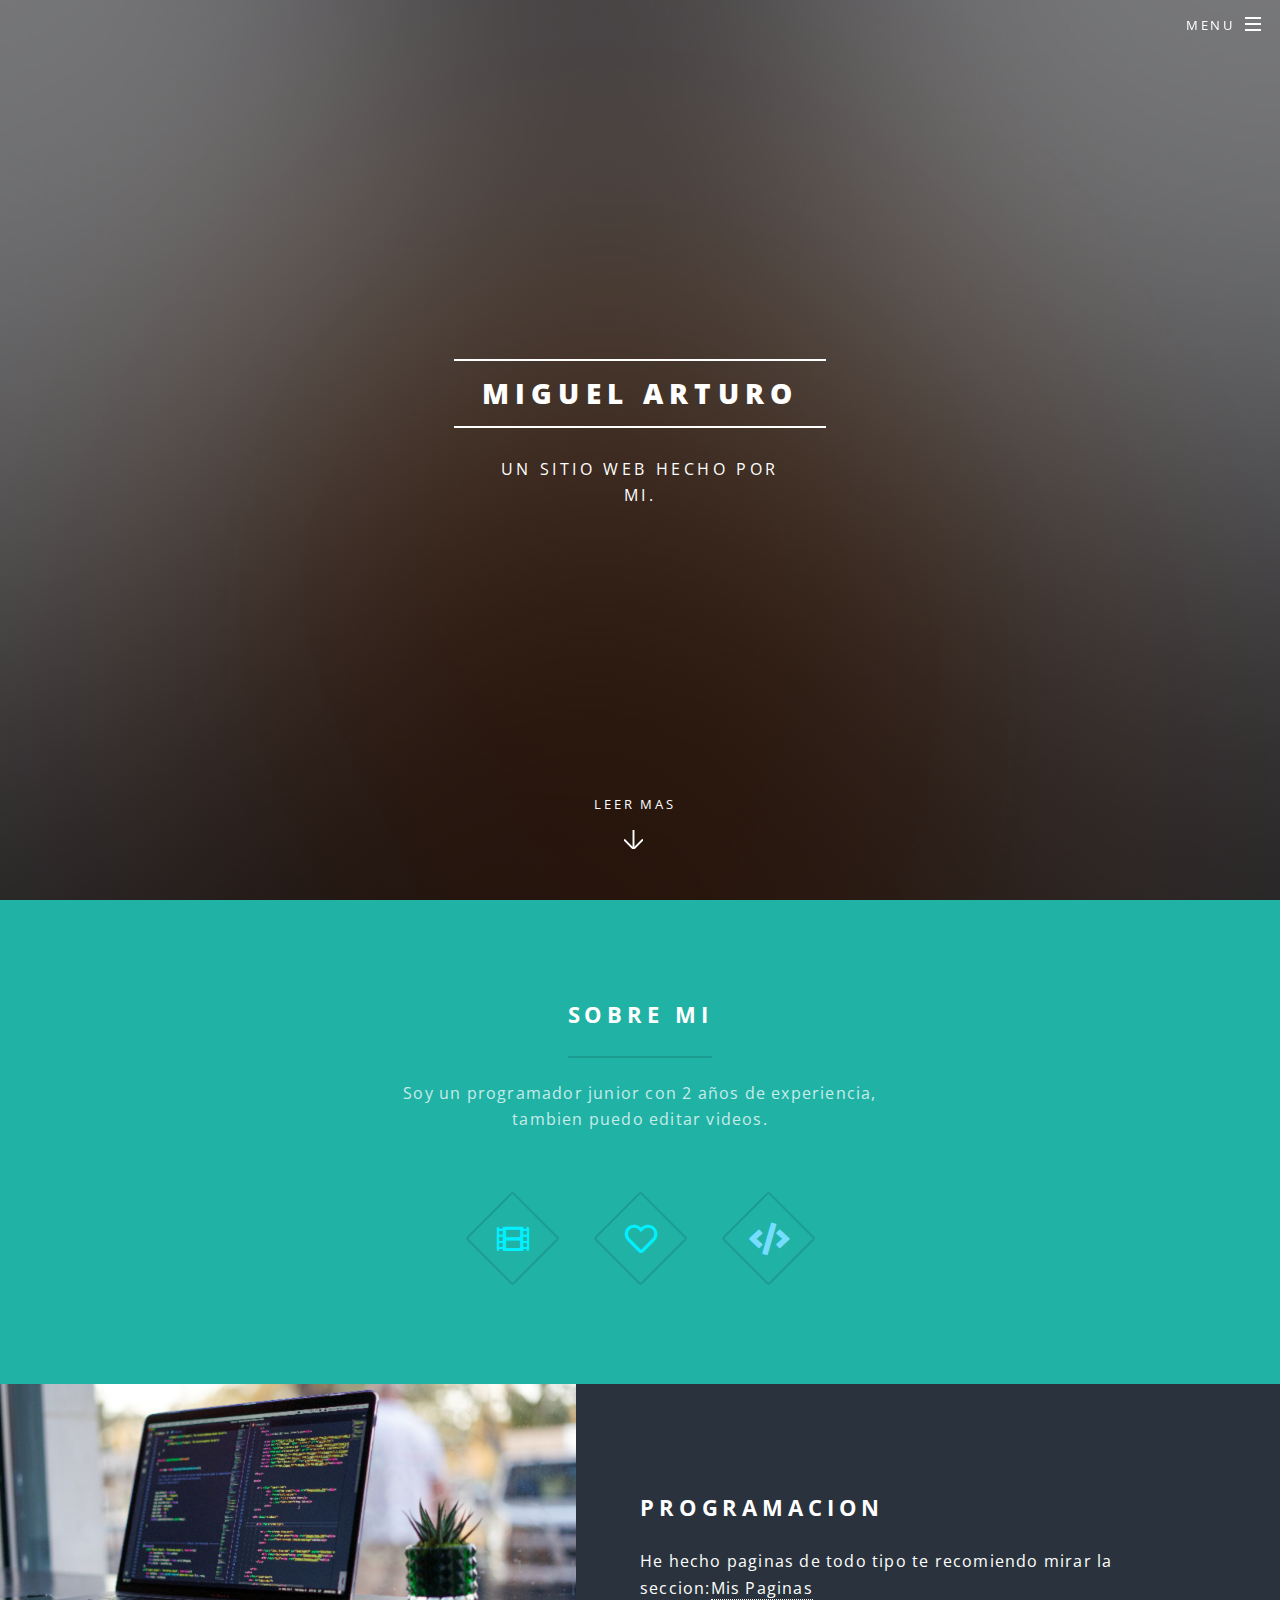
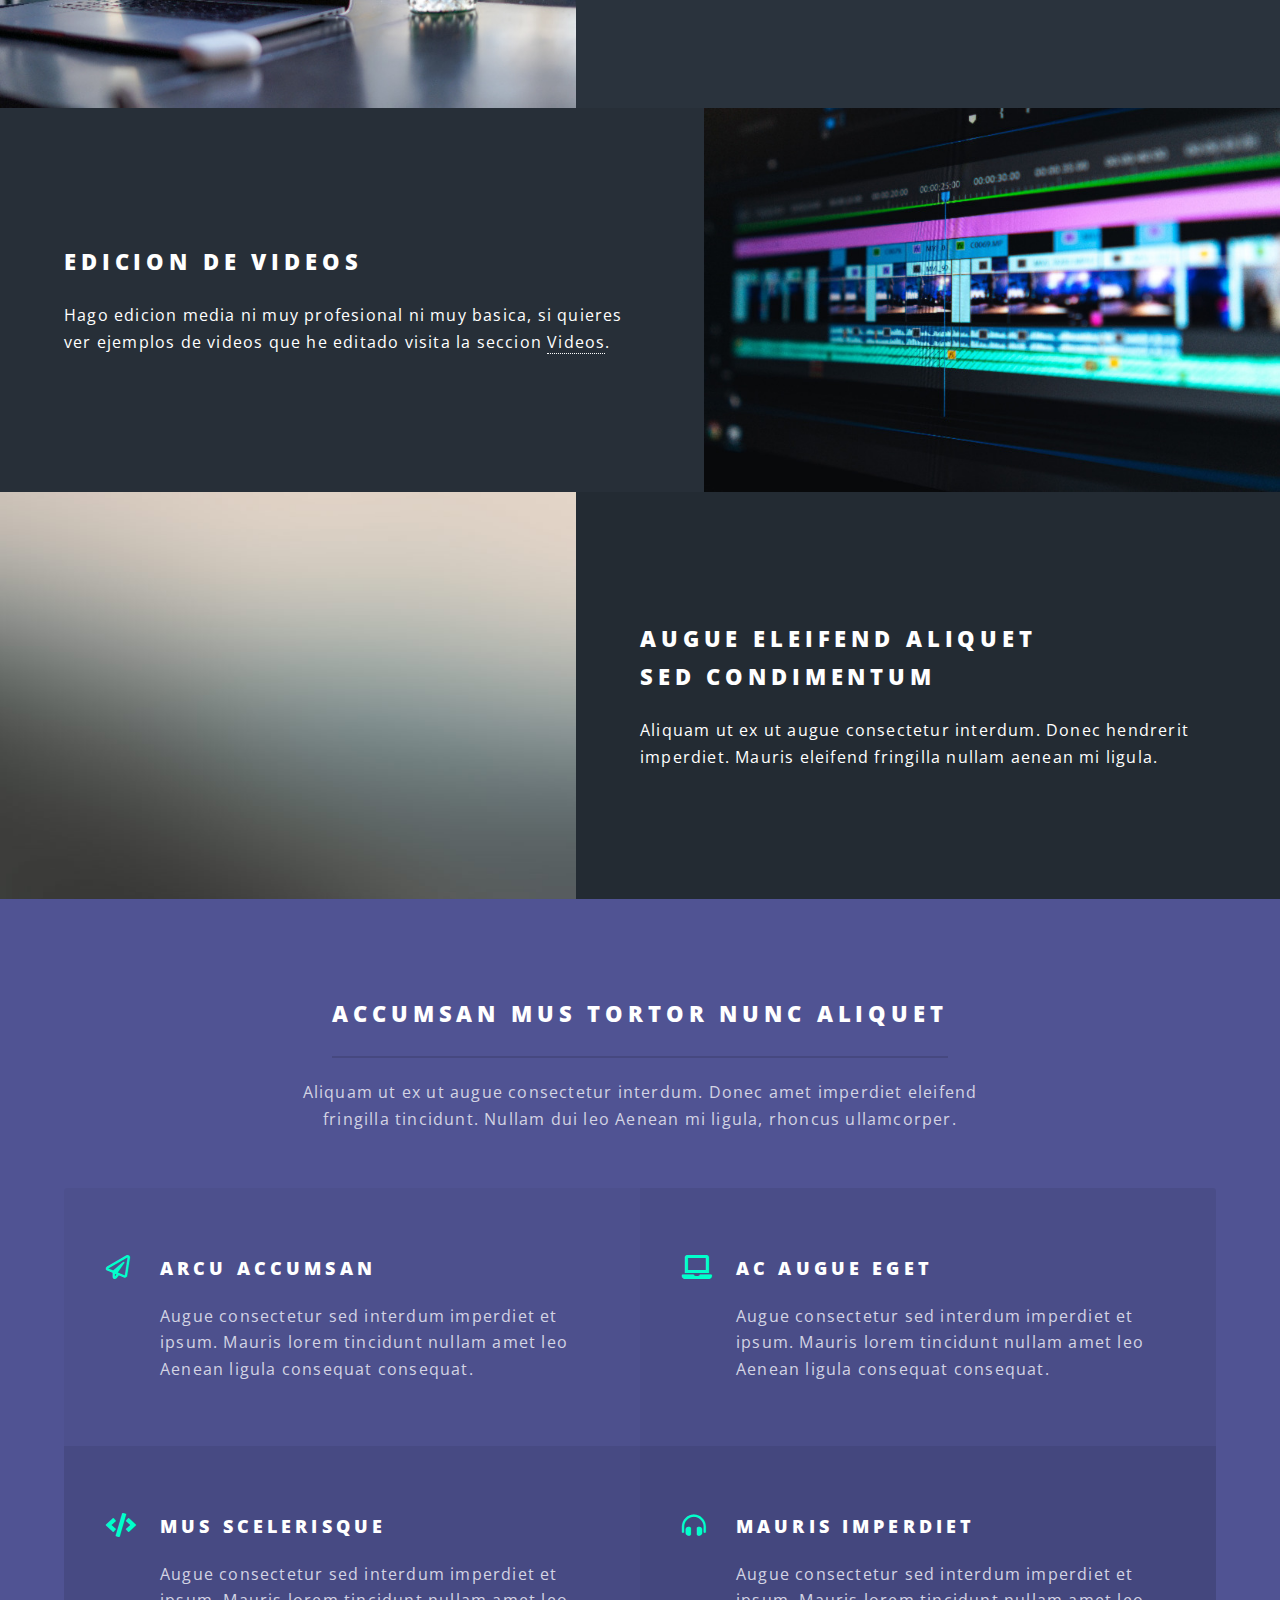
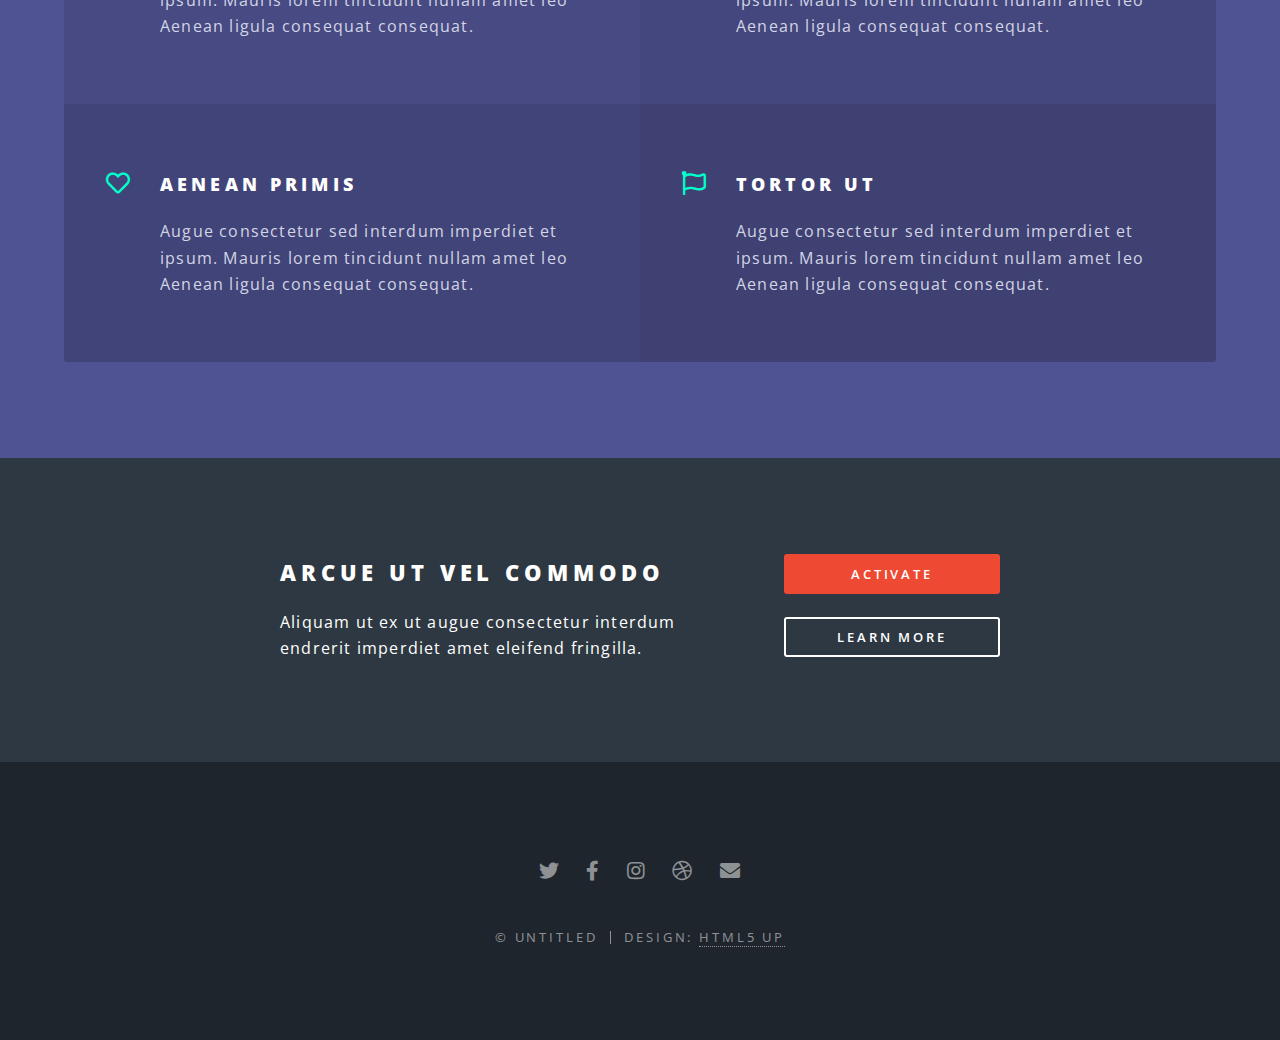
==== index.html @ a9bc0ad0 "Initial commit" ====
<!DOCTYPE HTML>

	<head>
		<title>Portafolio</title>
		<meta charset="utf-8" />
		<meta name="viewport" content="width=device-width, initial-scale=1, user-scalable=no" />
		<link rel="stylesheet" href="assets/css/main.css" />
		<link rel="stylesheet" href="https://pro.fontawesome.com/releases/v5.15.3/css/all.css" integrity="sha384-sOMrPbyyaO87B+t+Yk/8TzTcb0nyTgMKp0ObmGBkaEiWYSsFJyI1sGQ2SXNYTzTf" crossorigin="anonymous">
		<noscript><link rel="stylesheet" href="assets/css/noscript.css" /></noscript>
	</head>
	<body class="landing is-preload">

		<!-- Page Wrapper -->
			<div id="page-wrapper">

				<!-- Header -->
					<header id="header" class="alt">
						<h1><a href="index.html">Miguel Arturo</a></h1>
						<nav id="nav">
							<ul>
								<li class="special">
									<a href="#menu" class="menuToggle"><span>Menu</span></a>
									<div id="menu">
										<ul>
											<li><a href="index.html">Home</a></li>
											<li><a href="generic.html">Generic</a></li>
											<li><a href="elements.html">Elements</a></li>
										</ul>
									</div>
								</li>
							</ul>
						</nav>
					</header>

				<!-- Banner -->
					<section id="banner">
						<div class="inner">
							<h2>Miguel Arturo</h2>
							<p>Un sitio web hecho por<br/>
							<stroke>mi</stroke>.</p>
							
						</div>
						<a href="#one" class="more scrolly">Leer Mas</a>
					</section>

				<!-- One -->
					<section id="one" class="wrapper style1 special">
						<div class="inner">
							<header class="major">
								<h2 class="titulo">Sobre mi</h2>
								<p>Soy un programador junior con 2 años de experiencia,<br>
								tambien puedo editar videos.</p>
							</header>
							<ul class="icons major">
    							<li><span class="icon solid fa-film fa-beat major style2"><span class="label">Lorem</span></span></li>
    							<li><span class="icon fa-heart major style2"><span class="label">Ipsum</span></span></li>
    							<li><span class="icon solid fa-code major style3"><span class="label">Dolor</span></span></li></ul>

						</div>
					</section>

				<!-- Two -->
					<section id="two" class="wrapper alt style2">
						<section class="spotlight">
							<div class="image"><img src="images/pic01.jpg" alt="" /></div><div class="content">
								<h2 class="titulo">Programacion</h2>
								<p>He hecho paginas de todo tipo te recomiendo mirar la seccion:<a href="#">Mis Paginas</a></p>
							</div>
						</section>
						<section class="spotlight">
							<div class="image"><img src="images/pic02.jpg" alt="" /></div><div class="content">
								<h2>Edicion de videos</h2>
								<p>Hago edicion media ni muy profesional ni muy basica, si quieres ver ejemplos de videos que he editado visita la seccion <a href="#">Videos</a>.</p>
							</div>
						</section>
						<section class="spotlight">
							<div class="image"><img src="images/pic03.jpg" alt="" /></div><div class="content">
								<h2>Augue eleifend aliquet<br />
								sed condimentum</h2>
								<p>Aliquam ut ex ut augue consectetur interdum. Donec hendrerit imperdiet. Mauris eleifend fringilla nullam aenean mi ligula.</p>
							</div>
						</section>
					</section>

				<!-- Three -->
					<section id="three" class="wrapper style3 special">
						<div class="inner">
							<header class="major">
								<h2>Accumsan mus tortor nunc aliquet</h2>
								<p>Aliquam ut ex ut augue consectetur interdum. Donec amet imperdiet eleifend<br />
								fringilla tincidunt. Nullam dui leo Aenean mi ligula, rhoncus ullamcorper.</p>
							</header>
							<ul class="features">
								<li class="icon fa-paper-plane">
									<h3>Arcu accumsan</h3>
									<p>Augue consectetur sed interdum imperdiet et ipsum. Mauris lorem tincidunt nullam amet leo Aenean ligula consequat consequat.</p>
								</li>
								<li class="icon solid fa-laptop">
									<h3>Ac Augue Eget</h3>
									<p>Augue consectetur sed interdum imperdiet et ipsum. Mauris lorem tincidunt nullam amet leo Aenean ligula consequat consequat.</p>
								</li>
								<li class="icon solid fa-code">
									<h3>Mus Scelerisque</h3>
									<p>Augue consectetur sed interdum imperdiet et ipsum. Mauris lorem tincidunt nullam amet leo Aenean ligula consequat consequat.</p>
								</li>
								<li class="icon solid fa-headphones-alt">
									<h3>Mauris Imperdiet</h3>
									<p>Augue consectetur sed interdum imperdiet et ipsum. Mauris lorem tincidunt nullam amet leo Aenean ligula consequat consequat.</p>
								</li>
								<li class="icon fa-heart">
									<h3>Aenean Primis</h3>
									<p>Augue consectetur sed interdum imperdiet et ipsum. Mauris lorem tincidunt nullam amet leo Aenean ligula consequat consequat.</p>
								</li>
								<li class="icon fa-flag">
									<h3>Tortor Ut</h3>
									<p>Augue consectetur sed interdum imperdiet et ipsum. Mauris lorem tincidunt nullam amet leo Aenean ligula consequat consequat.</p>
								</li>
							</ul>
						</div>
					</section>

				<!-- CTA -->
					<section id="cta" class="wrapper style4">
						<div class="inner">
							<header>
								<h2>Arcue ut vel commodo</h2>
								<p>Aliquam ut ex ut augue consectetur interdum endrerit imperdiet amet eleifend fringilla.</p>
							</header>
							<ul class="actions stacked">
								<li><a href="#" class="button fit primary">Activate</a></li>
								<li><a href="#" class="button fit">Learn More</a></li>
							</ul>
						</div>
					</section>

				<!-- Footer -->
					<footer id="footer">
						<ul class="icons">
							<li><a href="#" class="icon brands fa-twitter"><span class="label">Twitter</span></a></li>
							<li><a href="#" class="icon brands fa-facebook-f"><span class="label">Facebook</span></a></li>
							<li><a href="#" class="icon brands fa-instagram"><span class="label">Instagram</span></a></li>
							<li><a href="#" class="icon brands fa-dribbble"><span class="label">Dribbble</span></a></li>
							<li><a href="#" class="icon solid fa-envelope"><span class="label">Email</span></a></li>
						</ul>
						<ul class="copyright">
							<li>&copy; Untitled</li><li>Design: <a href="http://html5up.net">HTML5 UP</a></li>
						</ul>
					</footer>

			</div>

		<!-- Scripts -->
			<script src="assets/js/jquery.min.js"></script>
			<script src="assets/js/jquery.scrollex.min.js"></script>
			<script src="assets/js/jquery.scrolly.min.js"></script>
			<script src="assets/js/browser.min.js"></script>
			<script src="assets/js/breakpoints.min.js"></script>
			<script src="assets/js/util.js"></script>
			<script src="assets/js/main.js"></script>

	</body>
</html>
---- assets/css/main.css ----
@import url(fontawesome-all.min.css);
@import url("https://fonts.googleapis.com/css?family=Open+Sans:400,400italic,600,600italic,800,800italic");

.titulo {
	 font-weight: bold;
	
}

html, body, div, span, applet, object,
iframe, h1, h2, h3, h4, h5, h6, p, blockquote,
pre, a, abbr, acronym, address, big, cite,
code, del, dfn, em, img, ins, kbd, q, s, samp,
small, strike, strong, sub, sup, tt, var, b,
u, i, center, dl, dt, dd, ol, ul, li, fieldset,
form, label, legend, table, caption, tbody,
tfoot, thead, tr, th, td, article, aside,
canvas, details, embed, figure, figcaption,
footer, header, hgroup, menu, nav, output, ruby,
section, summary, time, mark, audio, video {
	margin: 0;
	padding: 0;
	border: 0;
	font-size: 100%;
	font: inherit;
	vertical-align: baseline;}

article, aside, details, figcaption, figure,
footer, header, hgroup, menu, nav, section {
	display: block;}

body {
	line-height: 1;
}

ol, ul {
	list-style: none;
}

blockquote, q {
	quotes: none;
}

	blockquote:before, blockquote:after, q:before, q:after {
		content: '';
		content: none;
	}

table {
	border-collapse: collapse;
	border-spacing: 0;
}

body {
	-webkit-text-size-adjust: none;
}

mark {
	background-color: transparent;
	color: inherit;
}

input::-moz-focus-inner {
	border: 0;
	padding: 0;
}

input, select, textarea {
	-moz-appearance: none;
	-webkit-appearance: none;
	-ms-appearance: none;
	appearance: none;
}

/* Basic */

	@-ms-viewport {
		width: device-width;
	}

	html {
		box-sizing: border-box;
	}

	*, *:before, *:after {
		box-sizing: inherit;
	}

	body {
		background: #2e3842;
	}

		body.is-preload *, body.is-preload *:before, body.is-preload *:after {
			-moz-animation: none !important;
			-webkit-animation: none !important;
			-ms-animation: none !important;
			animation: none !important;
			-moz-transition: none !important;
			-webkit-transition: none !important;
			-ms-transition: none !important;
			transition: none !important;
		}

	body, input, select, textarea {
		color: #fff;
		font-family: "Open Sans", Helvetica, sans-serif;
		font-size: 15pt;
		font-weight: 400;
		letter-spacing: 0.075em;
		line-height: 1.65em;
	}

		@media screen and (max-width: 1680px) {

			body, input, select, textarea {
				font-size: 13pt;
			}

		}

		@media screen and (max-width: 1280px) {

			body, input, select, textarea {
				font-size: 12pt;
			}

		}

		@media screen and (max-width: 736px) {

			body, input, select, textarea {
				font-size: 11pt;
				letter-spacing: 0.0375em;
			}

		}

	a {
		-moz-transition: color 0.2s ease, border-bottom-color 0.2s ease;
		-webkit-transition: color 0.2s ease, border-bottom-color 0.2s ease;
		-ms-transition: color 0.2s ease, border-bottom-color 0.2s ease;
		transition: color 0.2s ease, border-bottom-color 0.2s ease;
		border-bottom: dotted 1px;
		color: inherit;
		text-decoration: none;
	}

		a:hover {
			border-bottom-color: transparent;
		}

	strong, b {
		color: #fff;
		font-weight: 600;
	}

	em, i {
		font-style: italic;
	}

	p {
		margin: 0 0 2em 0;
	}

	h1, h2, h3, h4, h5, h6 {
		color: #fff;
		font-weight: 800;
		letter-spacing: 0.225em;
		line-height: 1em;
		margin: 0 0 1em 0;
		text-transform: uppercase;
	}

		h1 a, h2 a, h3 a, h4 a, h5 a, h6 a {
			color: inherit;
			text-decoration: none;
		}

	h2 {
		font-size: 1.35em;
		line-height: 1.75em;
	}

		@media screen and (max-width: 736px) {

			h2 {
				font-size: 1.1em;
				line-height: 1.65em;
			}

		}

	h3 {
		font-size: 1.15em;
		line-height: 1.75em;
	}

		@media screen and (max-width: 736px) {

			h3 {
				font-size: 1em;
				line-height: 1.65em;
			}

		}

	h4 {
		font-size: 1em;
		line-height: 1.5em;
	}

	h5 {
		font-size: 0.8em;
		line-height: 1.5em;
	}

	h6 {
		font-size: 0.7em;
		line-height: 1.5em;
	}

	sub {
		font-size: 0.8em;
		position: relative;
		top: 0.5em;
	}

	sup {
		font-size: 0.8em;
		position: relative;
		top: -0.5em;
	}

	hr {
		border: 0;
		border-bottom: solid 2px #fff;
		margin: 3em 0;
	}

		hr.major {
			margin: 4.5em 0;
		}

	blockquote {
		border-left: solid 4px #fff;
		font-style: italic;
		margin: 0 0 2em 0;
		padding: 0.5em 0 0.5em 2em;
	}

	code {
		background: rgba(144, 144, 144, 0.25);
		border-radius: 3px;
		font-family: "Courier New", monospace;
		font-size: 0.9em;
		letter-spacing: 0;
		margin: 0 0.25em;
		padding: 0.25em 0.65em;
	}

	pre {
		-webkit-overflow-scrolling: touch;
		font-family: "Courier New", monospace;
		font-size: 0.9em;
		margin: 0 0 2em 0;
	}

		pre code {
			display: block;
			line-height: 1.75em;
			padding: 1em 1.5em;
			overflow-x: auto;
		}

	.align-left {
		text-align: left;
	}

	.align-center {
		text-align: center;
	}

	.align-right {
		text-align: right;
	}

/* Row */

	.row {
		display: flex;
		flex-wrap: wrap;
		box-sizing: border-box;
		align-items: stretch;
	}

		.row > * {
			box-sizing: border-box;
		}

		.row.gtr-uniform > * > :last-child {
			margin-bottom: 0;
		}

		.row.aln-left {
			justify-content: flex-start;
		}

		.row.aln-center {
			justify-content: center;
		}

		.row.aln-right {
			justify-content: flex-end;
		}

		.row.aln-top {
			align-items: flex-start;
		}

		.row.aln-middle {
			align-items: center;
		}

		.row.aln-bottom {
			align-items: flex-end;
		}

		.row > .imp {
			order: -1;
		}

		.row > .col-1 {
			width: 8.33333%;
		}

		.row > .off-1 {
			margin-left: 8.33333%;
		}

		.row > .col-2 {
			width: 16.66667%;
		}

		.row > .off-2 {
			margin-left: 16.66667%;
		}

		.row > .col-3 {
			width: 25%;
		}

		.row > .off-3 {
			margin-left: 25%;
		}

		.row > .col-4 {
			width: 33.33333%;
		}

		.row > .off-4 {
			margin-left: 33.33333%;
		}

		.row > .col-5 {
			width: 41.66667%;
		}

		.row > .off-5 {
			margin-left: 41.66667%;
		}

		.row > .col-6 {
			width: 50%;
		}

		.row > .off-6 {
			margin-left: 50%;
		}

		.row > .col-7 {
			width: 58.33333%;
		}

		.row > .off-7 {
			margin-left: 58.33333%;
		}

		.row > .col-8 {
			width: 66.66667%;
		}

		.row > .off-8 {
			margin-left: 66.66667%;
		}

		.row > .col-9 {
			width: 75%;
		}

		.row > .off-9 {
			margin-left: 75%;
		}

		.row > .col-10 {
			width: 83.33333%;
		}

		.row > .off-10 {
			margin-left: 83.33333%;
		}

		.row > .col-11 {
			width: 91.66667%;
		}

		.row > .off-11 {
			margin-left: 91.66667%;
		}

		.row > .col-12 {
			width: 100%;
		}

		.row > .off-12 {
			margin-left: 100%;
		}

		.row.gtr-0 {
			margin-top: 0;
			margin-left: 0em;
		}

			.row.gtr-0 > * {
				padding: 0 0 0 0em;
			}

			.row.gtr-0.gtr-uniform {
				margin-top: 0em;
			}

				.row.gtr-0.gtr-uniform > * {
					padding-top: 0em;
				}

		.row.gtr-25 {
			margin-top: 0;
			margin-left: -0.375em;
		}

			.row.gtr-25 > * {
				padding: 0 0 0 0.375em;
			}

			.row.gtr-25.gtr-uniform {
				margin-top: -0.375em;
			}

				.row.gtr-25.gtr-uniform > * {
					padding-top: 0.375em;
				}

		.row.gtr-50 {
			margin-top: 0;
			margin-left: -0.75em;
		}

			.row.gtr-50 > * {
				padding: 0 0 0 0.75em;
			}

			.row.gtr-50.gtr-uniform {
				margin-top: -0.75em;
			}

				.row.gtr-50.gtr-uniform > * {
					padding-top: 0.75em;
				}

		.row {
			margin-top: 0;
			margin-left: -1.5em;
		}

			.row > * {
				padding: 0 0 0 1.5em;
			}

			.row.gtr-uniform {
				margin-top: -1.5em;
			}

				.row.gtr-uniform > * {
					padding-top: 1.5em;
				}

		.row.gtr-150 {
			margin-top: 0;
			margin-left: -2.25em;
		}

			.row.gtr-150 > * {
				padding: 0 0 0 2.25em;
			}

			.row.gtr-150.gtr-uniform {
				margin-top: -2.25em;
			}

				.row.gtr-150.gtr-uniform > * {
					padding-top: 2.25em;
				}

		.row.gtr-200 {
			margin-top: 0;
			margin-left: -3em;
		}

			.row.gtr-200 > * {
				padding: 0 0 0 3em;
			}

			.row.gtr-200.gtr-uniform {
				margin-top: -3em;
			}

				.row.gtr-200.gtr-uniform > * {
					padding-top: 3em;
				}

		@media screen and (max-width: 1680px) {

			.row {
				display: flex;
				flex-wrap: wrap;
				box-sizing: border-box;
				align-items: stretch;
			}

				.row > * {
					box-sizing: border-box;
				}

				.row.gtr-uniform > * > :last-child {
					margin-bottom: 0;
				}

				.row.aln-left {
					justify-content: flex-start;
				}

				.row.aln-center {
					justify-content: center;
				}

				.row.aln-right {
					justify-content: flex-end;
				}

				.row.aln-top {
					align-items: flex-start;
				}

				.row.aln-middle {
					align-items: center;
				}

				.row.aln-bottom {
					align-items: flex-end;
				}

				.row > .imp-xlarge {
					order: -1;
				}

				.row > .col-1-xlarge {
					width: 8.33333%;
				}

				.row > .off-1-xlarge {
					margin-left: 8.33333%;
				}

				.row > .col-2-xlarge {
					width: 16.66667%;
				}

				.row > .off-2-xlarge {
					margin-left: 16.66667%;
				}

				.row > .col-3-xlarge {
					width: 25%;
				}

				.row > .off-3-xlarge {
					margin-left: 25%;
				}

				.row > .col-4-xlarge {
					width: 33.33333%;
				}

				.row > .off-4-xlarge {
					margin-left: 33.33333%;
				}

				.row > .col-5-xlarge {
					width: 41.66667%;
				}

				.row > .off-5-xlarge {
					margin-left: 41.66667%;
				}

				.row > .col-6-xlarge {
					width: 50%;
				}

				.row > .off-6-xlarge {
					margin-left: 50%;
				}

				.row > .col-7-xlarge {
					width: 58.33333%;
				}

				.row > .off-7-xlarge {
					margin-left: 58.33333%;
				}

				.row > .col-8-xlarge {
					width: 66.66667%;
				}

				.row > .off-8-xlarge {
					margin-left: 66.66667%;
				}

				.row > .col-9-xlarge {
					width: 75%;
				}

				.row > .off-9-xlarge {
					margin-left: 75%;
				}

				.row > .col-10-xlarge {
					width: 83.33333%;
				}

				.row > .off-10-xlarge {
					margin-left: 83.33333%;
				}

				.row > .col-11-xlarge {
					width: 91.66667%;
				}

				.row > .off-11-xlarge {
					margin-left: 91.66667%;
				}

				.row > .col-12-xlarge {
					width: 100%;
				}

				.row > .off-12-xlarge {
					margin-left: 100%;
				}

				.row.gtr-0 {
					margin-top: 0;
					margin-left: 0em;
				}

					.row.gtr-0 > * {
						padding: 0 0 0 0em;
					}

					.row.gtr-0.gtr-uniform {
						margin-top: 0em;
					}

						.row.gtr-0.gtr-uniform > * {
							padding-top: 0em;
						}

				.row.gtr-25 {
					margin-top: 0;
					margin-left: -0.375em;
				}

					.row.gtr-25 > * {
						padding: 0 0 0 0.375em;
					}

					.row.gtr-25.gtr-uniform {
						margin-top: -0.375em;
					}

						.row.gtr-25.gtr-uniform > * {
							padding-top: 0.375em;
						}

				.row.gtr-50 {
					margin-top: 0;
					margin-left: -0.75em;
				}

					.row.gtr-50 > * {
						padding: 0 0 0 0.75em;
					}

					.row.gtr-50.gtr-uniform {
						margin-top: -0.75em;
					}

						.row.gtr-50.gtr-uniform > * {
							padding-top: 0.75em;
						}

				.row {
					margin-top: 0;
					margin-left: -1.5em;
				}

					.row > * {
						padding: 0 0 0 1.5em;
					}

					.row.gtr-uniform {
						margin-top: -1.5em;
					}

						.row.gtr-uniform > * {
							padding-top: 1.5em;
						}

				.row.gtr-150 {
					margin-top: 0;
					margin-left: -2.25em;
				}

					.row.gtr-150 > * {
						padding: 0 0 0 2.25em;
					}

					.row.gtr-150.gtr-uniform {
						margin-top: -2.25em;
					}

						.row.gtr-150.gtr-uniform > * {
							padding-top: 2.25em;
						}

				.row.gtr-200 {
					margin-top: 0;
					margin-left: -3em;
				}

					.row.gtr-200 > * {
						padding: 0 0 0 3em;
					}

					.row.gtr-200.gtr-uniform {
						margin-top: -3em;
					}

						.row.gtr-200.gtr-uniform > * {
							padding-top: 3em;
						}

		}

		@media screen and (max-width: 1280px) {

			.row {
				display: flex;
				flex-wrap: wrap;
				box-sizing: border-box;
				align-items: stretch;
			}

				.row > * {
					box-sizing: border-box;
				}

				.row.gtr-uniform > * > :last-child {
					margin-bottom: 0;
				}

				.row.aln-left {
					justify-content: flex-start;
				}

				.row.aln-center {
					justify-content: center;
				}

				.row.aln-right {
					justify-content: flex-end;
				}

				.row.aln-top {
					align-items: flex-start;
				}

				.row.aln-middle {
					align-items: center;
				}

				.row.aln-bottom {
					align-items: flex-end;
				}

				.row > .imp-large {
					order: -1;
				}

				.row > .col-1-large {
					width: 8.33333%;
				}

				.row > .off-1-large {
					margin-left: 8.33333%;
				}

				.row > .col-2-large {
					width: 16.66667%;
				}

				.row > .off-2-large {
					margin-left: 16.66667%;
				}

				.row > .col-3-large {
					width: 25%;
				}

				.row > .off-3-large {
					margin-left: 25%;
				}

				.row > .col-4-large {
					width: 33.33333%;
				}

				.row > .off-4-large {
					margin-left: 33.33333%;
				}

				.row > .col-5-large {
					width: 41.66667%;
				}

				.row > .off-5-large {
					margin-left: 41.66667%;
				}

				.row > .col-6-large {
					width: 50%;
				}

				.row > .off-6-large {
					margin-left: 50%;
				}

				.row > .col-7-large {
					width: 58.33333%;
				}

				.row > .off-7-large {
					margin-left: 58.33333%;
				}

				.row > .col-8-large {
					width: 66.66667%;
				}

				.row > .off-8-large {
					margin-left: 66.66667%;
				}

				.row > .col-9-large {
					width: 75%;
				}

				.row > .off-9-large {
					margin-left: 75%;
				}

				.row > .col-10-large {
					width: 83.33333%;
				}

				.row > .off-10-large {
					margin-left: 83.33333%;
				}

				.row > .col-11-large {
					width: 91.66667%;
				}

				.row > .off-11-large {
					margin-left: 91.66667%;
				}

				.row > .col-12-large {
					width: 100%;
				}

				.row > .off-12-large {
					margin-left: 100%;
				}

				.row.gtr-0 {
					margin-top: 0;
					margin-left: 0em;
				}

					.row.gtr-0 > * {
						padding: 0 0 0 0em;
					}

					.row.gtr-0.gtr-uniform {
						margin-top: 0em;
					}

						.row.gtr-0.gtr-uniform > * {
							padding-top: 0em;
						}

				.row.gtr-25 {
					margin-top: 0;
					margin-left: -0.375em;
				}

					.row.gtr-25 > * {
						padding: 0 0 0 0.375em;
					}

					.row.gtr-25.gtr-uniform {
						margin-top: -0.375em;
					}

						.row.gtr-25.gtr-uniform > * {
							padding-top: 0.375em;
						}

				.row.gtr-50 {
					margin-top: 0;
					margin-left: -0.75em;
				}

					.row.gtr-50 > * {
						padding: 0 0 0 0.75em;
					}

					.row.gtr-50.gtr-uniform {
						margin-top: -0.75em;
					}

						.row.gtr-50.gtr-uniform > * {
							padding-top: 0.75em;
						}

				.row {
					margin-top: 0;
					margin-left: -1.5em;
				}

					.row > * {
						padding: 0 0 0 1.5em;
					}

					.row.gtr-uniform {
						margin-top: -1.5em;
					}

						.row.gtr-uniform > * {
							padding-top: 1.5em;
						}

				.row.gtr-150 {
					margin-top: 0;
					margin-left: -2.25em;
				}

					.row.gtr-150 > * {
						padding: 0 0 0 2.25em;
					}

					.row.gtr-150.gtr-uniform {
						margin-top: -2.25em;
					}

						.row.gtr-150.gtr-uniform > * {
							padding-top: 2.25em;
						}

				.row.gtr-200 {
					margin-top: 0;
					margin-left: -3em;
				}

					.row.gtr-200 > * {
						padding: 0 0 0 3em;
					}

					.row.gtr-200.gtr-uniform {
						margin-top: -3em;
					}

						.row.gtr-200.gtr-uniform > * {
							padding-top: 3em;
						}

		}

		@media screen and (max-width: 980px) {

			.row {
				display: flex;
				flex-wrap: wrap;
				box-sizing: border-box;
				align-items: stretch;
			}

				.row > * {
					box-sizing: border-box;
				}

				.row.gtr-uniform > * > :last-child {
					margin-bottom: 0;
				}

				.row.aln-left {
					justify-content: flex-start;
				}

				.row.aln-center {
					justify-content: center;
				}

				.row.aln-right {
					justify-content: flex-end;
				}

				.row.aln-top {
					align-items: flex-start;
				}

				.row.aln-middle {
					align-items: center;
				}

				.row.aln-bottom {
					align-items: flex-end;
				}

				.row > .imp-medium {
					order: -1;
				}

				.row > .col-1-medium {
					width: 8.33333%;
				}

				.row > .off-1-medium {
					margin-left: 8.33333%;
				}

				.row > .col-2-medium {
					width: 16.66667%;
				}

				.row > .off-2-medium {
					margin-left: 16.66667%;
				}

				.row > .col-3-medium {
					width: 25%;
				}

				.row > .off-3-medium {
					margin-left: 25%;
				}

				.row > .col-4-medium {
					width: 33.33333%;
				}

				.row > .off-4-medium {
					margin-left: 33.33333%;
				}

				.row > .col-5-medium {
					width: 41.66667%;
				}

				.row > .off-5-medium {
					margin-left: 41.66667%;
				}

				.row > .col-6-medium {
					width: 50%;
				}

				.row > .off-6-medium {
					margin-left: 50%;
				}

				.row > .col-7-medium {
					width: 58.33333%;
				}

				.row > .off-7-medium {
					margin-left: 58.33333%;
				}

				.row > .col-8-medium {
					width: 66.66667%;
				}

				.row > .off-8-medium {
					margin-left: 66.66667%;
				}

				.row > .col-9-medium {
					width: 75%;
				}

				.row > .off-9-medium {
					margin-left: 75%;
				}

				.row > .col-10-medium {
					width: 83.33333%;
				}

				.row > .off-10-medium {
					margin-left: 83.33333%;
				}

				.row > .col-11-medium {
					width: 91.66667%;
				}

				.row > .off-11-medium {
					margin-left: 91.66667%;
				}

				.row > .col-12-medium {
					width: 100%;
				}

				.row > .off-12-medium {
					margin-left: 100%;
				}

				.row.gtr-0 {
					margin-top: 0;
					margin-left: 0em;
				}

					.row.gtr-0 > * {
						padding: 0 0 0 0em;
					}

					.row.gtr-0.gtr-uniform {
						margin-top: 0em;
					}

						.row.gtr-0.gtr-uniform > * {
							padding-top: 0em;
						}

				.row.gtr-25 {
					margin-top: 0;
					margin-left: -0.375em;
				}

					.row.gtr-25 > * {
						padding: 0 0 0 0.375em;
					}

					.row.gtr-25.gtr-uniform {
						margin-top: -0.375em;
					}

						.row.gtr-25.gtr-uniform > * {
							padding-top: 0.375em;
						}

				.row.gtr-50 {
					margin-top: 0;
					margin-left: -0.75em;
				}

					.row.gtr-50 > * {
						padding: 0 0 0 0.75em;
					}

					.row.gtr-50.gtr-uniform {
						margin-top: -0.75em;
					}

						.row.gtr-50.gtr-uniform > * {
							padding-top: 0.75em;
						}

				.row {
					margin-top: 0;
					margin-left: -1.5em;
				}

					.row > * {
						padding: 0 0 0 1.5em;
					}

					.row.gtr-uniform {
						margin-top: -1.5em;
					}

						.row.gtr-uniform > * {
							padding-top: 1.5em;
						}

				.row.gtr-150 {
					margin-top: 0;
					margin-left: -2.25em;
				}

					.row.gtr-150 > * {
						padding: 0 0 0 2.25em;
					}

					.row.gtr-150.gtr-uniform {
						margin-top: -2.25em;
					}

						.row.gtr-150.gtr-uniform > * {
							padding-top: 2.25em;
						}

				.row.gtr-200 {
					margin-top: 0;
					margin-left: -3em;
				}

					.row.gtr-200 > * {
						padding: 0 0 0 3em;
					}

					.row.gtr-200.gtr-uniform {
						margin-top: -3em;
					}

						.row.gtr-200.gtr-uniform > * {
							padding-top: 3em;
						}

		}

		@media screen and (max-width: 736px) {

			.row {
				display: flex;
				flex-wrap: wrap;
				box-sizing: border-box;
				align-items: stretch;
			}

				.row > * {
					box-sizing: border-box;
				}

				.row.gtr-uniform > * > :last-child {
					margin-bottom: 0;
				}

				.row.aln-left {
					justify-content: flex-start;
				}

				.row.aln-center {
					justify-content: center;
				}

				.row.aln-right {
					justify-content: flex-end;
				}

				.row.aln-top {
					align-items: flex-start;
				}

				.row.aln-middle {
					align-items: center;
				}

				.row.aln-bottom {
					align-items: flex-end;
				}

				.row > .imp-small {
					order: -1;
				}

				.row > .col-1-small {
					width: 8.33333%;
				}

				.row > .off-1-small {
					margin-left: 8.33333%;
				}

				.row > .col-2-small {
					width: 16.66667%;
				}

				.row > .off-2-small {
					margin-left: 16.66667%;
				}

				.row > .col-3-small {
					width: 25%;
				}

				.row > .off-3-small {
					margin-left: 25%;
				}

				.row > .col-4-small {
					width: 33.33333%;
				}

				.row > .off-4-small {
					margin-left: 33.33333%;
				}

				.row > .col-5-small {
					width: 41.66667%;
				}

				.row > .off-5-small {
					margin-left: 41.66667%;
				}

				.row > .col-6-small {
					width: 50%;
				}

				.row > .off-6-small {
					margin-left: 50%;
				}

				.row > .col-7-small {
					width: 58.33333%;
				}

				.row > .off-7-small {
					margin-left: 58.33333%;
				}

				.row > .col-8-small {
					width: 66.66667%;
				}

				.row > .off-8-small {
					margin-left: 66.66667%;
				}

				.row > .col-9-small {
					width: 75%;
				}

				.row > .off-9-small {
					margin-left: 75%;
				}

				.row > .col-10-small {
					width: 83.33333%;
				}

				.row > .off-10-small {
					margin-left: 83.33333%;
				}

				.row > .col-11-small {
					width: 91.66667%;
				}

				.row > .off-11-small {
					margin-left: 91.66667%;
				}

				.row > .col-12-small {
					width: 100%;
				}

				.row > .off-12-small {
					margin-left: 100%;
				}

				.row.gtr-0 {
					margin-top: 0;
					margin-left: 0em;
				}

					.row.gtr-0 > * {
						padding: 0 0 0 0em;
					}

					.row.gtr-0.gtr-uniform {
						margin-top: 0em;
					}

						.row.gtr-0.gtr-uniform > * {
							padding-top: 0em;
						}

				.row.gtr-25 {
					margin-top: 0;
					margin-left: -0.375em;
				}

					.row.gtr-25 > * {
						padding: 0 0 0 0.375em;
					}

					.row.gtr-25.gtr-uniform {
						margin-top: -0.375em;
					}

						.row.gtr-25.gtr-uniform > * {
							padding-top: 0.375em;
						}

				.row.gtr-50 {
					margin-top: 0;
					margin-left: -0.75em;
				}

					.row.gtr-50 > * {
						padding: 0 0 0 0.75em;
					}

					.row.gtr-50.gtr-uniform {
						margin-top: -0.75em;
					}

						.row.gtr-50.gtr-uniform > * {
							padding-top: 0.75em;
						}

				.row {
					margin-top: 0;
					margin-left: -1.5em;
				}

					.row > * {
						padding: 0 0 0 1.5em;
					}

					.row.gtr-uniform {
						margin-top: -1.5em;
					}

						.row.gtr-uniform > * {
							padding-top: 1.5em;
						}

				.row.gtr-150 {
					margin-top: 0;
					margin-left: -2.25em;
				}

					.row.gtr-150 > * {
						padding: 0 0 0 2.25em;
					}

					.row.gtr-150.gtr-uniform {
						margin-top: -2.25em;
					}

						.row.gtr-150.gtr-uniform > * {
							padding-top: 2.25em;
						}

				.row.gtr-200 {
					margin-top: 0;
					margin-left: -3em;
				}

					.row.gtr-200 > * {
						padding: 0 0 0 3em;
					}

					.row.gtr-200.gtr-uniform {
						margin-top: -3em;
					}

						.row.gtr-200.gtr-uniform > * {
							padding-top: 3em;
						}

		}

		@media screen and (max-width: 480px) {

			.row {
				display: flex;
				flex-wrap: wrap;
				box-sizing: border-box;
				align-items: stretch;
			}

				.row > * {
					box-sizing: border-box;
				}

				.row.gtr-uniform > * > :last-child {
					margin-bottom: 0;
				}

				.row.aln-left {
					justify-content: flex-start;
				}

				.row.aln-center {
					justify-content: center;
				}

				.row.aln-right {
					justify-content: flex-end;
				}

				.row.aln-top {
					align-items: flex-start;
				}

				.row.aln-middle {
					align-items: center;
				}

				.row.aln-bottom {
					align-items: flex-end;
				}

				.row > .imp-xsmall {
					order: -1;
				}

				.row > .col-1-xsmall {
					width: 8.33333%;
				}

				.row > .off-1-xsmall {
					margin-left: 8.33333%;
				}

				.row > .col-2-xsmall {
					width: 16.66667%;
				}

				.row > .off-2-xsmall {
					margin-left: 16.66667%;
				}

				.row > .col-3-xsmall {
					width: 25%;
				}

				.row > .off-3-xsmall {
					margin-left: 25%;
				}

				.row > .col-4-xsmall {
					width: 33.33333%;
				}

				.row > .off-4-xsmall {
					margin-left: 33.33333%;
				}

				.row > .col-5-xsmall {
					width: 41.66667%;
				}

				.row > .off-5-xsmall {
					margin-left: 41.66667%;
				}

				.row > .col-6-xsmall {
					width: 50%;
				}

				.row > .off-6-xsmall {
					margin-left: 50%;
				}

				.row > .col-7-xsmall {
					width: 58.33333%;
				}

				.row > .off-7-xsmall {
					margin-left: 58.33333%;
				}

				.row > .col-8-xsmall {
					width: 66.66667%;
				}

				.row > .off-8-xsmall {
					margin-left: 66.66667%;
				}

				.row > .col-9-xsmall {
					width: 75%;
				}

				.row > .off-9-xsmall {
					margin-left: 75%;
				}

				.row > .col-10-xsmall {
					width: 83.33333%;
				}

				.row > .off-10-xsmall {
					margin-left: 83.33333%;
				}

				.row > .col-11-xsmall {
					width: 91.66667%;
				}

				.row > .off-11-xsmall {
					margin-left: 91.66667%;
				}

				.row > .col-12-xsmall {
					width: 100%;
				}

				.row > .off-12-xsmall {
					margin-left: 100%;
				}

				.row.gtr-0 {
					margin-top: 0;
					margin-left: 0em;
				}

					.row.gtr-0 > * {
						padding: 0 0 0 0em;
					}

					.row.gtr-0.gtr-uniform {
						margin-top: 0em;
					}

						.row.gtr-0.gtr-uniform > * {
							padding-top: 0em;
						}

				.row.gtr-25 {
					margin-top: 0;
					margin-left: -0.375em;
				}

					.row.gtr-25 > * {
						padding: 0 0 0 0.375em;
					}

					.row.gtr-25.gtr-uniform {
						margin-top: -0.375em;
					}

						.row.gtr-25.gtr-uniform > * {
							padding-top: 0.375em;
						}

				.row.gtr-50 {
					margin-top: 0;
					margin-left: -0.75em;
				}

					.row.gtr-50 > * {
						padding: 0 0 0 0.75em;
					}

					.row.gtr-50.gtr-uniform {
						margin-top: -0.75em;
					}

						.row.gtr-50.gtr-uniform > * {
							padding-top: 0.75em;
						}

				.row {
					margin-top: 0;
					margin-left: -1.5em;
				}

					.row > * {
						padding: 0 0 0 1.5em;
					}

					.row.gtr-uniform {
						margin-top: -1.5em;
					}

						.row.gtr-uniform > * {
							padding-top: 1.5em;
						}

				.row.gtr-150 {
					margin-top: 0;
					margin-left: -2.25em;
				}

					.row.gtr-150 > * {
						padding: 0 0 0 2.25em;
					}

					.row.gtr-150.gtr-uniform {
						margin-top: -2.25em;
					}

						.row.gtr-150.gtr-uniform > * {
							padding-top: 2.25em;
						}

				.row.gtr-200 {
					margin-top: 0;
					margin-left: -3em;
				}

					.row.gtr-200 > * {
						padding: 0 0 0 3em;
					}

					.row.gtr-200.gtr-uniform {
						margin-top: -3em;
					}

						.row.gtr-200.gtr-uniform > * {
							padding-top: 3em;
						}

		}

/* Section/Article */

	section.special, article.special {
		text-align: center;
	}

	header p {
		color: rgba(255, 255, 255, 0.5);
		position: relative;
		top: -0.25em;
	}

	header h3 + p {
		font-size: 1.1em;
	}

	header h4 + p,
	header h5 + p,
	header h6 + p {
		font-size: 0.9em;
	}

	header.major {
		margin: 0 0 3.5em 0;
	}

		header.major h2, header.major h3, header.major h4, header.major h5, header.major h6 {
			border-bottom: solid 2px #fff;
			display: inline-block;
			padding-bottom: 1em;
			position: relative;
		}

			header.major h2:after, header.major h3:after, header.major h4:after, header.major h5:after, header.major h6:after {
				content: '';
				display: block;
				height: 1px;
			}

		header.major p {
			color: #fff;
			top: 0;
		}

		@media screen and (max-width: 736px) {

			header.major {
				margin: 0 0 2em 0;
			}

		}

	@media screen and (max-width: 980px) {

		header br {
			display: none;
		}

	}

/* Form */

	form {
		margin: 0 0 2em 0;
	}

	label {
		color: #fff;
		display: block;
		font-size: 0.9em;
		font-weight: 600;
		margin: 0 0 1em 0;
	}

	input[type="text"],
	input[type="password"],
	input[type="email"],
	select,
	textarea {
		-moz-appearance: none;
		-webkit-appearance: none;
		-ms-appearance: none;
		appearance: none;
		background-color: rgba(144, 144, 144, 0.25);
		border-radius: 3px;
		border: none;
		color: inherit;
		display: block;
		outline: 0;
		padding: 0 1em;
		text-decoration: none;
		width: 100%;
	}

		input[type="text"]:invalid,
		input[type="password"]:invalid,
		input[type="email"]:invalid,
		select:invalid,
		textarea:invalid {
			box-shadow: none;
		}

		input[type="text"]:focus,
		input[type="password"]:focus,
		input[type="email"]:focus,
		select:focus,
		textarea:focus {
			box-shadow: 0 0 0 2px #21b2a6;
		}

	select {
		background-size: 1.25em;
		background-repeat: no-repeat;
		background-position: calc(100% - 1em) center;
		height: 2.75em;
		padding-right: 2.75em;
		text-overflow: ellipsis;
	}

		select:focus::-ms-value {
			background-color: transparent;
		}

		select::-ms-expand {
			display: none;
		}

	input[type="text"],
	input[type="password"],
	input[type="email"],
	select {
		height: 2.75em;
	}

	textarea {
		padding: 0.75em 1em;
	}

	input[type="checkbox"],
	input[type="radio"] {
		-moz-appearance: none;
		-webkit-appearance: none;
		-ms-appearance: none;
		appearance: none;
		display: block;
		float: left;
		margin-right: -2em;
		opacity: 0;
		width: 1em;
		z-index: -1;
	}

		input[type="checkbox"] + label,
		input[type="radio"] + label {
			text-decoration: none;
			color: #fff;
			cursor: pointer;
			display: inline-block;
			font-size: 1em;
			font-weight: 400;
			padding-left: 2.4em;
			padding-right: 0.75em;
			position: relative;
		}

			input[type="checkbox"] + label:before,
			input[type="radio"] + label:before {
				-moz-osx-font-smoothing: grayscale;
				-webkit-font-smoothing: antialiased;
				display: inline-block;
				font-style: normal;
				font-variant: normal;
				text-rendering: auto;
				line-height: 1;
				text-transform: none !important;
				font-family: 'Font Awesome 5 Free';
				font-weight: 900;
			}

			input[type="checkbox"] + label:before,
			input[type="radio"] + label:before {
				background: rgba(144, 144, 144, 0.25);
				border-radius: 3px;
				content: '';
				display: inline-block;
				font-size: 0.8em;
				height: 2.0625em;
				left: 0;
				line-height: 2.0625em;
				position: absolute;
				text-align: center;
				top: 0;
				width: 2.0625em;
			}

		input[type="checkbox"]:checked + label:before,
		input[type="radio"]:checked + label:before {
			background: #2e3842;
			color: #fff;
			content: '\f00c';
		}

		input[type="checkbox"]:focus + label:before,
		input[type="radio"]:focus + label:before {
			box-shadow: 0 0 0 2px #21b2a6;
		}

	input[type="checkbox"] + label:before {
		border-radius: 3px;
	}

	input[type="radio"] + label:before {
		border-radius: 100%;
	}

	::-webkit-input-placeholder {
		color: rgba(255, 255, 255, 0.5) !important;
		opacity: 1.0;
	}

	:-moz-placeholder {
		color: rgba(255, 255, 255, 0.5) !important;
		opacity: 1.0;
	}

	::-moz-placeholder {
		color: rgba(255, 255, 255, 0.5) !important;
		opacity: 1.0;
	}

	:-ms-input-placeholder {
		color: rgba(255, 255, 255, 0.5) !important;
		opacity: 1.0;
	}

/* Box */

	.box {
		border-radius: 3px;
		border: solid 2px #fff;
		margin-bottom: 2em;
		padding: 1.5em;
	}

		.box > :last-child,
		.box > :last-child > :last-child,
		.box > :last-child > :last-child > :last-child {
			margin-bottom: 0;
		}

		.box.alt {
			border: 0;
			border-radius: 0;
			padding: 0;
		}

/* Icon */

	.icon {
		text-decoration: none;
		border-bottom: none;
		position: relative;
	}

		.icon:before {
			-moz-osx-font-smoothing: grayscale;
			-webkit-font-smoothing: antialiased;
			display: inline-block;
			font-style: normal;
			font-variant: normal;
			text-rendering: auto;
			line-height: 1;
			text-transform: none !important;
			font-family: 'Font Awesome 5 Free';
			font-weight: 400;
		}

		.icon > .label {
			display: none;
		}

		.icon:before {
			line-height: inherit;
		}

		.icon.solid:before {
			font-weight: 900;
		}

		.icon.brands:before {
			font-family: 'Font Awesome 5 Brands';
		}

		.icon.major {
			-moz-transform: rotate(-45deg);
			-webkit-transform: rotate(-45deg);
			-ms-transform: rotate(-45deg);
			transform: rotate(-45deg);
			border-radius: 3px;
			border: solid 2px #fff;
			display: inline-block;
			font-size: 1.35em;
			height: calc(3em + 2px);
			line-height: 3em;
			text-align: center;
			width: calc(3em + 2px);
		}

			.icon.major:before {
				-moz-transform: rotate(45deg);
				-webkit-transform: rotate(45deg);
				-ms-transform: rotate(45deg);
				transform: rotate(45deg);
				display: inline-block;
				font-size: 1.5em;
			}

			@media screen and (max-width: 736px) {

				.icon.major {
					font-size: 1em;
				}

			}

		.icon.style1 {
			color: #00ffcc;
		}

		.icon.style2 {
			color: #00f0ff;
		}

		.icon.style3 {
			color: #76ddff;
		}

/* Image */

	.image {
		border-radius: 3px;
		border: 0;
		display: inline-block;
		position: relative;
	}

		.image img {
			border-radius: 3px;
			display: block;
		}

		.image.left {
			float: left;
			margin: 0 2em 2em 0;
			top: 0.25em;
		}

		.image.right {
			float: right;
			margin: 0 0 2em 2em;
			top: 0.25em;
		}

		.image.left, .image.right {
			max-width: 40%;
		}

			.image.left img, .image.right img {
				width: 100%;
			}

		.image.fit {
			display: block;
			margin: 0 0 2em 0;
			width: 100%;
		}

			.image.fit img {
				width: 100%;
			}

/* List */

	ol {
		list-style: decimal;
		margin: 0 0 2em 0;
		padding-left: 1.25em;
	}

		ol li {
			padding-left: 0.25em;
		}

	ul {
		list-style: disc;
		margin: 0 0 2em 0;
		padding-left: 1em;
	}

		ul li {
			padding-left: 0.5em;
		}

		ul.alt {
			list-style: none;
			padding-left: 0;
		}

			ul.alt li {
				border-top: solid 1px #fff;
				padding: 0.5em 0;
			}

				ul.alt li:first-child {
					border-top: 0;
					padding-top: 0;
				}

	dl {
		margin: 0 0 2em 0;
	}

/* Actions */

	ul.actions {
		display: -moz-flex;
		display: -webkit-flex;
		display: -ms-flex;
		display: flex;
		cursor: default;
		list-style: none;
		margin-left: -1em;
		padding-left: 0;
	}

		ul.actions li {
			padding: 0 0 0 1em;
			vertical-align: middle;
		}

		ul.actions.special {
			-moz-justify-content: center;
			-webkit-justify-content: center;
			-ms-justify-content: center;
			justify-content: center;
			width: 100%;
			margin-left: 0;
		}

			ul.actions.special li:first-child {
				padding-left: 0;
			}

		ul.actions.stacked {
			-moz-flex-direction: column;
			-webkit-flex-direction: column;
			-ms-flex-direction: column;
			flex-direction: column;
			margin-left: 0;
		}

			ul.actions.stacked li {
				padding: 1em 0 0 0;
			}

				ul.actions.stacked li:first-child {
					padding-top: 0;
				}

		ul.actions.fit {
			width: calc(100% + 1em);
		}

			ul.actions.fit li {
				-moz-flex-grow: 1;
				-webkit-flex-grow: 1;
				-ms-flex-grow: 1;
				flex-grow: 1;
				-moz-flex-shrink: 1;
				-webkit-flex-shrink: 1;
				-ms-flex-shrink: 1;
				flex-shrink: 1;
				width: 100%;
			}

				ul.actions.fit li > * {
					width: 100%;
				}

			ul.actions.fit.stacked {
				width: 100%;
			}

		@media screen and (max-width: 480px) {

			ul.actions:not(.fixed) {
				-moz-flex-direction: column;
				-webkit-flex-direction: column;
				-ms-flex-direction: column;
				flex-direction: column;
				margin-left: 0;
				width: 100% !important;
			}

				ul.actions:not(.fixed) li {
					-moz-flex-grow: 1;
					-webkit-flex-grow: 1;
					-ms-flex-grow: 1;
					flex-grow: 1;
					-moz-flex-shrink: 1;
					-webkit-flex-shrink: 1;
					-ms-flex-shrink: 1;
					flex-shrink: 1;
					padding: 1em 0 0 0;
					text-align: center;
					width: 100%;
				}

					ul.actions:not(.fixed) li > * {
						width: 100%;
					}

					ul.actions:not(.fixed) li:first-child {
						padding-top: 0;
					}

					ul.actions:not(.fixed) li input[type="submit"],
					ul.actions:not(.fixed) li input[type="reset"],
					ul.actions:not(.fixed) li input[type="button"],
					ul.actions:not(.fixed) li button,
					ul.actions:not(.fixed) li .button {
						width: 100%;
					}

						ul.actions:not(.fixed) li input[type="submit"].icon:before,
						ul.actions:not(.fixed) li input[type="reset"].icon:before,
						ul.actions:not(.fixed) li input[type="button"].icon:before,
						ul.actions:not(.fixed) li button.icon:before,
						ul.actions:not(.fixed) li .button.icon:before {
							margin-left: -0.5em;
						}

		}

/* Icons */

	ul.icons {
		cursor: default;
		list-style: none;
		padding-left: 0;
	}

		ul.icons li {
			display: inline-block;
			padding: 0 1em 0 0;
		}

			ul.icons li:last-child {
				padding-right: 0 !important;
			}

		ul.icons.major {
			padding: 1em 0;
		}

			ul.icons.major li {
				padding-right: 3.5em;
			}

				@media screen and (max-width: 736px) {

					ul.icons.major li {
						padding: 0 1em !important;
					}

				}

/* Table */

	.table-wrapper {
		-webkit-overflow-scrolling: touch;
		overflow-x: auto;
	}

	table {
		margin: 0 0 2em 0;
		width: 100%;
	}

		table tbody tr {
			border: solid 1px #fff;
			border-left: 0;
			border-right: 0;
		}

			table tbody tr:nth-child(2n + 1) {
				background-color: rgba(144, 144, 144, 0.25);
			}

		table td {
			padding: 0.75em 0.75em;
		}

		table th {
			color: #fff;
			font-size: 0.9em;
			font-weight: 600;
			padding: 0 0.75em 0.75em 0.75em;
			text-align: left;
		}

		table thead {
			border-bottom: solid 2px #fff;
		}

		table tfoot {
			border-top: solid 2px #fff;
		}

		table.alt {
			border-collapse: separate;
		}

			table.alt tbody tr td {
				border: solid 1px #fff;
				border-left-width: 0;
				border-top-width: 0;
			}

				table.alt tbody tr td:first-child {
					border-left-width: 1px;
				}

			table.alt tbody tr:first-child td {
				border-top-width: 1px;
			}

			table.alt thead {
				border-bottom: 0;
			}

			table.alt tfoot {
				border-top: 0;
			}

/* Button */

	input[type="submit"],
	input[type="reset"],
	input[type="button"],
	button,
	.button {
		-moz-appearance: none;
		-webkit-appearance: none;
		-ms-appearance: none;
		appearance: none;
		-moz-transition: background-color 0.2s ease-in-out, color 0.2s ease-in-out;
		-webkit-transition: background-color 0.2s ease-in-out, color 0.2s ease-in-out;
		-ms-transition: background-color 0.2s ease-in-out, color 0.2s ease-in-out;
		transition: background-color 0.2s ease-in-out, color 0.2s ease-in-out;
		background-color: transparent;
		border-radius: 3px;
		border: 0;
		box-shadow: inset 0 0 0 2px #fff;
		color: #fff;
		cursor: pointer;
		display: inline-block;
		font-size: 0.8em;
		font-weight: 600;
		height: 3.125em;
		letter-spacing: 0.225em;
		line-height: 3.125em;
		max-width: 30em;
		padding: 0 2.75em;
		text-align: center;
		text-decoration: none;
		text-transform: uppercase;
		white-space: nowrap;
		overflow: hidden;
		text-overflow: ellipsis;
	}

		input[type="submit"]:hover,
		input[type="reset"]:hover,
		input[type="button"]:hover,
		button:hover,
		.button:hover {
			background-color: rgba(144, 144, 144, 0.25);
		}

		input[type="submit"]:active,
		input[type="reset"]:active,
		input[type="button"]:active,
		button:active,
		.button:active {
			background-color: rgba(144, 144, 144, 0.5);
		}

		input[type="submit"].icon:before,
		input[type="reset"].icon:before,
		input[type="button"].icon:before,
		button.icon:before,
		.button.icon:before {
			margin-right: 0.5em;
		}

		input[type="submit"].fit,
		input[type="reset"].fit,
		input[type="button"].fit,
		button.fit,
		.button.fit {
			width: 100%;
		}

		input[type="submit"].small,
		input[type="reset"].small,
		input[type="button"].small,
		button.small,
		.button.small {
			font-size: 0.8em;
		}

		input[type="submit"].large,
		input[type="reset"].large,
		input[type="button"].large,
		button.large,
		.button.large {
			font-size: 1.35em;
		}

		input[type="submit"].primary,
		input[type="reset"].primary,
		input[type="button"].primary,
		button.primary,
		.button.primary {
			background-color: #ed4933;
			box-shadow: none !important;
			color: #ffffff !important;
		}

			input[type="submit"].primary:hover,
			input[type="reset"].primary:hover,
			input[type="button"].primary:hover,
			button.primary:hover,
			.button.primary:hover {
				background-color: #ef5e4a !important;
			}

			input[type="submit"].primary:active,
			input[type="reset"].primary:active,
			input[type="button"].primary:active,
			button.primary:active,
			.button.primary:active {
				background-color: #eb341c !important;
			}

		input[type="submit"].disabled, input[type="submit"]:disabled,
		input[type="reset"].disabled,
		input[type="reset"]:disabled,
		input[type="button"].disabled,
		input[type="button"]:disabled,
		button.disabled,
		button:disabled,
		.button.disabled,
		.button:disabled {
			pointer-events: none;
			opacity: 0.25;
		}

		@media screen and (max-width: 736px) {

			input[type="submit"],
			input[type="reset"],
			input[type="button"],
			button,
			.button {
				height: 3.75em;
				line-height: 3.75em;
			}

		}

/* Features */

	.features {
		display: -moz-flex;
		display: -webkit-flex;
		display: -ms-flex;
		display: flex;
		-moz-flex-wrap: wrap;
		-webkit-flex-wrap: wrap;
		-ms-flex-wrap: wrap;
		flex-wrap: wrap;
		-moz-justify-content: center;
		-webkit-justify-content: center;
		-ms-justify-content: center;
		justify-content: center;
		list-style: none;
		padding: 0;
		width: 100%;
	}

		.features li {
			padding: 4em 4em 2em 6em ;
			display: block;
			position: relative;
			text-align: left;
			width: 50%;
		}

			.features li:nth-child(1) {
				background-color: rgba(0, 0, 0, 0.035);
			}

			.features li:nth-child(2) {
				background-color: rgba(0, 0, 0, 0.07);
			}

			.features li:nth-child(3) {
				background-color: rgba(0, 0, 0, 0.105);
			}

			.features li:nth-child(4) {
				background-color: rgba(0, 0, 0, 0.14);
			}

			.features li:nth-child(5) {
				background-color: rgba(0, 0, 0, 0.175);
			}

			.features li:nth-child(6) {
				background-color: rgba(0, 0, 0, 0.21);
			}

			.features li:nth-child(7) {
				background-color: rgba(0, 0, 0, 0.245);
			}

			.features li:nth-child(8) {
				background-color: rgba(0, 0, 0, 0.28);
			}

			.features li:nth-child(9) {
				background-color: rgba(0, 0, 0, 0.315);
			}

			.features li:nth-child(10) {
				background-color: rgba(0, 0, 0, 0.35);
			}

			.features li:before {
				display: block;
				color: #00ffcc;
				position: absolute;
				left: 1.75em;
				top: 2.75em;
				font-size: 1.5em;
			}

			.features li:nth-child(1) {
				border-top-left-radius: 3px;
			}

			.features li:nth-child(2) {
				border-top-right-radius: 3px;
			}

			.features li:nth-last-child(1) {
				border-bottom-right-radius: 3px;
			}

			.features li:nth-last-child(2) {
				border-bottom-left-radius: 3px;
			}

			@media screen and (max-width: 980px) {

				.features li {
					padding: 3em 2em 1em 2em ;
					text-align: center;
				}

					.features li:before {
						left: 0;
						margin: 0 0 1em 0;
						position: relative;
						top: 0;
					}

			}

			@media screen and (max-width: 736px) {

				.features li {
					padding: 3em 0 1em 0 ;
					background-color: transparent !important;
					border-top: solid 2px #fff;
					width: 100%;
				}

					.features li:first-child {
						border-top: 0;
					}

			}

/* Spotlight */

	.spotlight {
		-moz-align-items: center;
		-webkit-align-items: center;
		-ms-align-items: center;
		align-items: center;
		display: -moz-flex;
		display: -webkit-flex;
		display: -ms-flex;
		display: flex;
	}

		.spotlight .image {
			-moz-order: 1;
			-webkit-order: 1;
			-ms-order: 1;
			order: 1;
			border-radius: 0;
			width: 40%;
		}

			.spotlight .image img {
				border-radius: 0;
				width: 100%;
			}

		.spotlight .content {
			padding: 2em 4em 0.1em 4em ;
			-moz-order: 2;
			-webkit-order: 2;
			-ms-order: 2;
			order: 2;
			max-width: 48em;
			width: 60%;
		}

		.spotlight:nth-child(2n) {
			-moz-flex-direction: row-reverse;
			-webkit-flex-direction: row-reverse;
			-ms-flex-direction: row-reverse;
			flex-direction: row-reverse;
		}

		.spotlight:nth-child(1) {
			background-color: rgba(0, 0, 0, 0.075);
		}

		.spotlight:nth-child(2) {
			background-color: rgba(0, 0, 0, 0.15);
		}

		.spotlight:nth-child(3) {
			background-color: rgba(0, 0, 0, 0.225);
		}

		.spotlight:nth-child(4) {
			background-color: rgba(0, 0, 0, 0.3);
		}

		.spotlight:nth-child(5) {
			background-color: rgba(0, 0, 0, 0.375);
		}

		.spotlight:nth-child(6) {
			background-color: rgba(0, 0, 0, 0.45);
		}

		.spotlight:nth-child(7) {
			background-color: rgba(0, 0, 0, 0.525);
		}

		.spotlight:nth-child(8) {
			background-color: rgba(0, 0, 0, 0.6);
		}

		.spotlight:nth-child(9) {
			background-color: rgba(0, 0, 0, 0.675);
		}

		.spotlight:nth-child(10) {
			background-color: rgba(0, 0, 0, 0.75);
		}

		@media screen and (max-width: 1280px) {

			.spotlight .image {
				width: 45%;
			}

			.spotlight .content {
				width: 55%;
			}

		}

		@media screen and (max-width: 980px) {

			.spotlight {
				display: block;
			}

				.spotlight br {
					display: none;
				}

				.spotlight .image {
					width: 100%;
				}

				.spotlight .content {
					padding: 4em 3em 2em 3em ;
					max-width: none;
					text-align: center;
					width: 100%;
				}

		}

		@media screen and (max-width: 736px) {

			.spotlight .content {
				padding: 3em 2em 1em 2em ;
			}

		}

/* Wrapper */

	.wrapper {
		padding: 6em 0 4em 0 ;
	}

		.wrapper > .inner {
			width: 60em;
			margin: 0 auto;
		}

			@media screen and (max-width: 1280px) {

				.wrapper > .inner {
					width: 90%;
				}

			}

			@media screen and (max-width: 980px) {

				.wrapper > .inner {
					width: 100%;
				}

			}

		.wrapper.alt {
			padding: 0;
		}

		.wrapper.style1 {
			background-color: #21b2a6;
			color: #c8ece9;
		}

			.wrapper.style1 strong, .wrapper.style1 b {
				color: #ffffff;
			}

			.wrapper.style1 h2, .wrapper.style1 h3, .wrapper.style1 h4, .wrapper.style1 h5, .wrapper.style1 h6 {
				color: #ffffff;
			}

			.wrapper.style1 hr {
				border-color: rgba(0, 0, 0, 0.125);
			}

			.wrapper.style1 blockquote {
				border-color: rgba(0, 0, 0, 0.125);
			}

			.wrapper.style1 code {
				background: rgba(255, 255, 255, 0.075);
			}

			.wrapper.style1 header p {
				color: #a6e0db;
			}

			.wrapper.style1 header.major h2, .wrapper.style1 header.major h3, .wrapper.style1 header.major h4, .wrapper.style1 header.major h5, .wrapper.style1 header.major h6 {
				border-color: rgba(0, 0, 0, 0.125);
			}

			.wrapper.style1 header.major p {
				color: #c8ece9;
			}

			.wrapper.style1 label {
				color: #ffffff;
			}

			.wrapper.style1 input[type="text"],
			.wrapper.style1 input[type="password"],
			.wrapper.style1 input[type="email"],
			.wrapper.style1 select,
			.wrapper.style1 textarea {
				background-color: rgba(255, 255, 255, 0.075);
			}

			.wrapper.style1 select {
				background-image: url("data:image/svg+xml;charset=utf8,%3Csvg xmlns='http://www.w3.org/2000/svg' width='40' height='40' preserveAspectRatio='none' viewBox='0 0 40 40'%3E%3Cpath d='M9.4,12.3l10.4,10.4l10.4-10.4c0.2-0.2,0.5-0.4,0.9-0.4c0.3,0,0.6,0.1,0.9,0.4l3.3,3.3c0.2,0.2,0.4,0.5,0.4,0.9 c0,0.4-0.1,0.6-0.4,0.9L20.7,31.9c-0.2,0.2-0.5,0.4-0.9,0.4c-0.3,0-0.6-0.1-0.9-0.4L4.3,17.3c-0.2-0.2-0.4-0.5-0.4-0.9 c0-0.4,0.1-0.6,0.4-0.9l3.3-3.3c0.2-0.2,0.5-0.4,0.9-0.4S9.1,12.1,9.4,12.3z' fill='rgba(0, 0, 0, 0.125)' /%3E%3C/svg%3E");
			}

				.wrapper.style1 select option {
					color: #ffffff;
					background: #21b2a6;
				}

			.wrapper.style1 input[type="checkbox"] + label,
			.wrapper.style1 input[type="radio"] + label {
				color: #c8ece9;
			}

				.wrapper.style1 input[type="checkbox"] + label:before,
				.wrapper.style1 input[type="radio"] + label:before {
					background: rgba(255, 255, 255, 0.075);
				}

			.wrapper.style1 input[type="checkbox"]:checked + label:before,
			.wrapper.style1 input[type="radio"]:checked + label:before {
				background: #ffffff;
				color: #21b2a6;
			}

			.wrapper.style1 ::-webkit-input-placeholder {
				color: #a6e0db !important;
			}

			.wrapper.style1 :-moz-placeholder {
				color: #a6e0db !important;
			}

			.wrapper.style1 ::-moz-placeholder {
				color: #a6e0db !important;
			}

			.wrapper.style1 :-ms-input-placeholder {
				color: #a6e0db !important;
			}

			.wrapper.style1 .formerize-placeholder {
				color: #a6e0db !important;
			}

			.wrapper.style1 .icon.major {
				border-color: rgba(0, 0, 0, 0.125);
			}

			.wrapper.style1 ul.alt li {
				border-color: rgba(0, 0, 0, 0.125);
			}

			.wrapper.style1 table tbody tr {
				border-color: rgba(0, 0, 0, 0.125);
			}

				.wrapper.style1 table tbody tr:nth-child(2n + 1) {
					background-color: rgba(255, 255, 255, 0.075);
				}

			.wrapper.style1 table th {
				color: #ffffff;
			}

			.wrapper.style1 table thead {
				border-color: rgba(0, 0, 0, 0.125);
			}

			.wrapper.style1 table tfoot {
				border-color: rgba(0, 0, 0, 0.125);
			}

			.wrapper.style1 table.alt tbody tr td {
				border-color: rgba(0, 0, 0, 0.125);
			}

			.wrapper.style1 input[type="submit"],
			.wrapper.style1 input[type="reset"],
			.wrapper.style1 input[type="button"],
			.wrapper.style1 button,
			.wrapper.style1 .button {
				box-shadow: inset 0 0 0 2px rgba(0, 0, 0, 0.125);
				color: #ffffff;
			}

				.wrapper.style1 input[type="submit"]:hover,
				.wrapper.style1 input[type="reset"]:hover,
				.wrapper.style1 input[type="button"]:hover,
				.wrapper.style1 button:hover,
				.wrapper.style1 .button:hover {
					background-color: rgba(255, 255, 255, 0.075);
				}

				.wrapper.style1 input[type="submit"]:active,
				.wrapper.style1 input[type="reset"]:active,
				.wrapper.style1 input[type="button"]:active,
				.wrapper.style1 button:active,
				.wrapper.style1 .button:active {
					background-color: rgba(255, 255, 255, 0.2);
				}

			@media screen and (max-width: 736px) {

				.wrapper.style1 .features li {
					border-top-color: rgba(0, 0, 0, 0.125);
				}

			}

		.wrapper.style2 {
			background-color: #2e3842;
		}

		.wrapper.style3 {
			background-color: #505393;
			color: #d3d4e4;
		}

			.wrapper.style3 strong, .wrapper.style3 b {
				color: #ffffff;
			}

			.wrapper.style3 h2, .wrapper.style3 h3, .wrapper.style3 h4, .wrapper.style3 h5, .wrapper.style3 h6 {
				color: #ffffff;
			}

			.wrapper.style3 hr {
				border-color: rgba(0, 0, 0, 0.125);
			}

			.wrapper.style3 blockquote {
				border-color: rgba(0, 0, 0, 0.125);
			}

			.wrapper.style3 code {
				background: rgba(255, 255, 255, 0.075);
			}

			.wrapper.style3 header p {
				color: #b9bad4;
			}

			.wrapper.style3 header.major h2, .wrapper.style3 header.major h3, .wrapper.style3 header.major h4, .wrapper.style3 header.major h5, .wrapper.style3 header.major h6 {
				border-color: rgba(0, 0, 0, 0.125);
			}

			.wrapper.style3 header.major p {
				color: #d3d4e4;
			}

			.wrapper.style3 label {
				color: #ffffff;
			}

			.wrapper.style3 input[type="text"],
			.wrapper.style3 input[type="password"],
			.wrapper.style3 input[type="email"],
			.wrapper.style3 select,
			.wrapper.style3 textarea {
				background-color: rgba(255, 255, 255, 0.075);
			}

			.wrapper.style3 select {
				background-image: url("data:image/svg+xml;charset=utf8,%3Csvg xmlns='http://www.w3.org/2000/svg' width='40' height='40' preserveAspectRatio='none' viewBox='0 0 40 40'%3E%3Cpath d='M9.4,12.3l10.4,10.4l10.4-10.4c0.2-0.2,0.5-0.4,0.9-0.4c0.3,0,0.6,0.1,0.9,0.4l3.3,3.3c0.2,0.2,0.4,0.5,0.4,0.9 c0,0.4-0.1,0.6-0.4,0.9L20.7,31.9c-0.2,0.2-0.5,0.4-0.9,0.4c-0.3,0-0.6-0.1-0.9-0.4L4.3,17.3c-0.2-0.2-0.4-0.5-0.4-0.9 c0-0.4,0.1-0.6,0.4-0.9l3.3-3.3c0.2-0.2,0.5-0.4,0.9-0.4S9.1,12.1,9.4,12.3z' fill='rgba(0, 0, 0, 0.125)' /%3E%3C/svg%3E");
			}

				.wrapper.style3 select option {
					color: #ffffff;
					background: #505393;
				}

			.wrapper.style3 input[type="checkbox"] + label,
			.wrapper.style3 input[type="radio"] + label {
				color: #d3d4e4;
			}

				.wrapper.style3 input[type="checkbox"] + label:before,
				.wrapper.style3 input[type="radio"] + label:before {
					background: rgba(255, 255, 255, 0.075);
				}

			.wrapper.style3 input[type="checkbox"]:checked + label:before,
			.wrapper.style3 input[type="radio"]:checked + label:before {
				background: #ffffff;
				color: #505393;
			}

			.wrapper.style3 ::-webkit-input-placeholder {
				color: #b9bad4 !important;
			}

			.wrapper.style3 :-moz-placeholder {
				color: #b9bad4 !important;
			}

			.wrapper.style3 ::-moz-placeholder {
				color: #b9bad4 !important;
			}

			.wrapper.style3 :-ms-input-placeholder {
				color: #b9bad4 !important;
			}

			.wrapper.style3 .formerize-placeholder {
				color: #b9bad4 !important;
			}

			.wrapper.style3 .icon.major {
				border-color: rgba(0, 0, 0, 0.125);
			}

			.wrapper.style3 ul.alt li {
				border-color: rgba(0, 0, 0, 0.125);
			}

			.wrapper.style3 table tbody tr {
				border-color: rgba(0, 0, 0, 0.125);
			}

				.wrapper.style3 table tbody tr:nth-child(2n + 1) {
					background-color: rgba(255, 255, 255, 0.075);
				}

			.wrapper.style3 table th {
				color: #ffffff;
			}

			.wrapper.style3 table thead {
				border-color: rgba(0, 0, 0, 0.125);
			}

			.wrapper.style3 table tfoot {
				border-color: rgba(0, 0, 0, 0.125);
			}

			.wrapper.style3 table.alt tbody tr td {
				border-color: rgba(0, 0, 0, 0.125);
			}

			.wrapper.style3 input[type="submit"],
			.wrapper.style3 input[type="reset"],
			.wrapper.style3 input[type="button"],
			.wrapper.style3 button,
			.wrapper.style3 .button {
				box-shadow: inset 0 0 0 2px rgba(0, 0, 0, 0.125);
				color: #ffffff;
			}

				.wrapper.style3 input[type="submit"]:hover,
				.wrapper.style3 input[type="reset"]:hover,
				.wrapper.style3 input[type="button"]:hover,
				.wrapper.style3 button:hover,
				.wrapper.style3 .button:hover {
					background-color: rgba(255, 255, 255, 0.075);
				}

				.wrapper.style3 input[type="submit"]:active,
				.wrapper.style3 input[type="reset"]:active,
				.wrapper.style3 input[type="button"]:active,
				.wrapper.style3 button:active,
				.wrapper.style3 .button:active {
					background-color: rgba(255, 255, 255, 0.2);
				}

			@media screen and (max-width: 736px) {

				.wrapper.style3 .features li {
					border-top-color: rgba(0, 0, 0, 0.125);
				}

			}

		.wrapper.style4 {
			background-color: transparent;
		}

		.wrapper.style5 {
			background-color: #ffffff;
			color: #4E4852;
		}

			.wrapper.style5 strong, .wrapper.style5 b {
				color: #2E3842;
			}

			.wrapper.style5 h2, .wrapper.style5 h3, .wrapper.style5 h4, .wrapper.style5 h5, .wrapper.style5 h6 {
				color: #2E3842;
			}

			.wrapper.style5 hr {
				border-color: #dfdfdf;
			}

			.wrapper.style5 blockquote {
				border-color: #dfdfdf;
			}

			.wrapper.style5 code {
				background: rgba(0, 0, 0, 0.0375);
			}

			.wrapper.style5 header p {
				color: #8E8892;
			}

			.wrapper.style5 header.major h2, .wrapper.style5 header.major h3, .wrapper.style5 header.major h4, .wrapper.style5 header.major h5, .wrapper.style5 header.major h6 {
				border-color: #dfdfdf;
			}

			.wrapper.style5 header.major p {
				color: #4E4852;
			}

			.wrapper.style5 label {
				color: #2E3842;
			}

			.wrapper.style5 input[type="text"],
			.wrapper.style5 input[type="password"],
			.wrapper.style5 input[type="email"],
			.wrapper.style5 select,
			.wrapper.style5 textarea {
				background-color: rgba(0, 0, 0, 0.0375);
			}

			.wrapper.style5 select {
				background-image: url("data:image/svg+xml;charset=utf8,%3Csvg xmlns='http://www.w3.org/2000/svg' width='40' height='40' preserveAspectRatio='none' viewBox='0 0 40 40'%3E%3Cpath d='M9.4,12.3l10.4,10.4l10.4-10.4c0.2-0.2,0.5-0.4,0.9-0.4c0.3,0,0.6,0.1,0.9,0.4l3.3,3.3c0.2,0.2,0.4,0.5,0.4,0.9 c0,0.4-0.1,0.6-0.4,0.9L20.7,31.9c-0.2,0.2-0.5,0.4-0.9,0.4c-0.3,0-0.6-0.1-0.9-0.4L4.3,17.3c-0.2-0.2-0.4-0.5-0.4-0.9 c0-0.4,0.1-0.6,0.4-0.9l3.3-3.3c0.2-0.2,0.5-0.4,0.9-0.4S9.1,12.1,9.4,12.3z' fill='%23dfdfdf' /%3E%3C/svg%3E");
			}

				.wrapper.style5 select option {
					color: #2E3842;
					background: #ffffff;
				}

			.wrapper.style5 input[type="checkbox"] + label,
			.wrapper.style5 input[type="radio"] + label {
				color: #4E4852;
			}

				.wrapper.style5 input[type="checkbox"] + label:before,
				.wrapper.style5 input[type="radio"] + label:before {
					background: rgba(0, 0, 0, 0.0375);
				}

			.wrapper.style5 input[type="checkbox"]:checked + label:before,
			.wrapper.style5 input[type="radio"]:checked + label:before {
				background: #2E3842;
				color: #ffffff;
			}

			.wrapper.style5 ::-webkit-input-placeholder {
				color: #8E8892 !important;
			}

			.wrapper.style5 :-moz-placeholder {
				color: #8E8892 !important;
			}

			.wrapper.style5 ::-moz-placeholder {
				color: #8E8892 !important;
			}

			.wrapper.style5 :-ms-input-placeholder {
				color: #8E8892 !important;
			}

			.wrapper.style5 .formerize-placeholder {
				color: #8E8892 !important;
			}

			.wrapper.style5 .icon.major {
				border-color: #dfdfdf;
			}

			.wrapper.style5 ul.alt li {
				border-color: #dfdfdf;
			}

			.wrapper.style5 table tbody tr {
				border-color: #dfdfdf;
			}

				.wrapper.style5 table tbody tr:nth-child(2n + 1) {
					background-color: rgba(0, 0, 0, 0.0375);
				}

			.wrapper.style5 table th {
				color: #2E3842;
			}

			.wrapper.style5 table thead {
				border-color: #dfdfdf;
			}

			.wrapper.style5 table tfoot {
				border-color: #dfdfdf;
			}

			.wrapper.style5 table.alt tbody tr td {
				border-color: #dfdfdf;
			}

			.wrapper.style5 input[type="submit"],
			.wrapper.style5 input[type="reset"],
			.wrapper.style5 input[type="button"],
			.wrapper.style5 button,
			.wrapper.style5 .button {
				box-shadow: inset 0 0 0 2px #dfdfdf;
				color: #2E3842;
			}

				.wrapper.style5 input[type="submit"]:hover,
				.wrapper.style5 input[type="reset"]:hover,
				.wrapper.style5 input[type="button"]:hover,
				.wrapper.style5 button:hover,
				.wrapper.style5 .button:hover {
					background-color: rgba(0, 0, 0, 0.0375);
				}

				.wrapper.style5 input[type="submit"]:active,
				.wrapper.style5 input[type="reset"]:active,
				.wrapper.style5 input[type="button"]:active,
				.wrapper.style5 button:active,
				.wrapper.style5 .button:active {
					background-color: rgba(0, 0, 0, 0.1);
				}

			@media screen and (max-width: 736px) {

				.wrapper.style5 .features li {
					border-top-color: #dfdfdf;
				}

			}

		@media screen and (max-width: 980px) {

			.wrapper {
				padding: 4em 3em 2em 3em ;
			}

		}

		@media screen and (max-width: 736px) {

			.wrapper {
				padding: 3em 2em 1em 2em ;
			}

		}

/* Page Wrapper + Menu */

	#page-wrapper {
		-moz-transition: opacity 0.5s ease;
		-webkit-transition: opacity 0.5s ease;
		-ms-transition: opacity 0.5s ease;
		transition: opacity 0.5s ease;
		opacity: 1;
		padding-top: 3em;
	}

		#page-wrapper:before {
			background: rgba(0, 0, 0, 0);
			content: '';
			display: block;
			display: none;
			height: 100%;
			left: 0;
			position: fixed;
			top: 0;
			width: 100%;
			z-index: 10001;
		}

	#menu {
		-moz-transform: translateX(20em);
		-webkit-transform: translateX(20em);
		-ms-transform: translateX(20em);
		transform: translateX(20em);
		-moz-transition: -moz-transform 0.5s ease;
		-webkit-transition: -webkit-transform 0.5s ease;
		-ms-transition: -ms-transform 0.5s ease;
		transition: transform 0.5s ease;
		-webkit-overflow-scrolling: touch;
		background: #21b2a6;
		color: #ffffff;
		height: 100%;
		max-width: 80%;
		overflow-y: auto;
		padding: 3em 2em;
		position: fixed;
		right: 0;
		top: 0;
		width: 20em;
		z-index: 10002;
	}

		#menu ul {
			list-style: none;
			padding: 0;
		}

			#menu ul > li {
				border-top: solid 1px rgba(0, 0, 0, 0.125);
				margin: 0.5em 0 0 0;
				padding: 0.5em 0 0 0;
			}

				#menu ul > li:first-child {
					border-top: 0 !important;
					margin-top: 0 !important;
					padding-top: 0 !important;
				}

				#menu ul > li > a {
					border: 0;
					color: inherit;
					display: block;
					font-size: 0.8em;
					letter-spacing: 0.225em;
					outline: 0;
					text-decoration: none;
					text-transform: uppercase;
				}

					@media screen and (max-width: 736px) {

						#menu ul > li > a {
							line-height: 3em;
						}

					}

		#menu .close {
			background-image: url("images/close.svg");
			background-position: 4.85em 1em;
			background-repeat: no-repeat;
			border: 0;
			cursor: pointer;
			display: block;
			height: 3em;
			position: absolute;
			right: 0;
			top: 0;
			vertical-align: middle;
			width: 7em;
		}

		@media screen and (max-width: 736px) {

			#menu {
				padding: 3em 1.5em;
			}

		}

	body.is-menu-visible #page-wrapper {
		opacity: 0.35;
	}

		body.is-menu-visible #page-wrapper:before {
			display: block;
		}

	body.is-menu-visible #menu {
		-moz-transform: translateX(0);
		-webkit-transform: translateX(0);
		-ms-transform: translateX(0);
		transform: translateX(0);
	}

/* Header */

	#header {
		-moz-transition: background-color 0.2s ease;
		-webkit-transition: background-color 0.2s ease;
		-ms-transition: background-color 0.2s ease;
		transition: background-color 0.2s ease;
		background: #2e3842;
		height: 3em;
		left: 0;
		line-height: 3em;
		position: fixed;
		top: 0;
		width: 100%;
		z-index: 10000;
	}

		#header h1 {
			-moz-transition: opacity 0.2s ease;
			-webkit-transition: opacity 0.2s ease;
			-ms-transition: opacity 0.2s ease;
			transition: opacity 0.2s ease;
			height: inherit;
			left: 1.25em;
			line-height: inherit;
			position: absolute;
			top: 0;
		}

			#header h1 a {
				border: 0;
				display: block;
				height: inherit;
				line-height: inherit;
			}

				@media screen and (max-width: 736px) {

					#header h1 a {
						font-size: 0.8em;
					}

				}

		#header nav {
			height: inherit;
			line-height: inherit;
			position: absolute;
			right: 0;
			top: 0;
		}

			#header nav > ul {
				list-style: none;
				margin: 0;
				padding: 0;
				white-space: nowrap;
			}

				#header nav > ul > li {
					display: inline-block;
					padding: 0;
				}

					#header nav > ul > li > a {
						border: 0;
						color: #fff;
						display: block;
						font-size: 0.8em;
						letter-spacing: 0.225em;
						padding: 0 1.5em;
						text-transform: uppercase;
					}

						#header nav > ul > li > a.menuToggle {
							outline: 0;
							position: relative;
						}

							#header nav > ul > li > a.menuToggle:after {
								background-image: url("images/bars.svg");
								background-position: right center;
								background-repeat: no-repeat;
								content: '';
								display: inline-block;
								height: 3.75em;
								vertical-align: top;
								width: 2em;
							}

							@media screen and (max-width: 736px) {

								#header nav > ul > li > a.menuToggle {
									padding: 0 1.5em;
								}

									#header nav > ul > li > a.menuToggle span {
										display: none;
									}

							}

						@media screen and (max-width: 736px) {

							#header nav > ul > li > a {
								padding: 0 0 0 1.5em;
							}

						}

					#header nav > ul > li:first-child {
						margin-left: 0;
					}

		#header.alt {
			background: transparent;
		}

			#header.alt h1 {
				pointer-events: none;
				opacity: 0;
			}

/* Banner */

	#banner {
		display: -moz-flex;
		display: -webkit-flex;
		display: -ms-flex;
		display: flex;
		-moz-flex-direction: column;
		-webkit-flex-direction: column;
		-ms-flex-direction: column;
		flex-direction: column;
		-moz-justify-content: center;
		-webkit-justify-content: center;
		-ms-justify-content: center;
		justify-content: center;
		cursor: default;
		height: 100vh;
		min-height: 35em;
		overflow: hidden;
		position: relative;
		text-align: center;
	}

		#banner h2 {
			-moz-transform: scale(1);
			-webkit-transform: scale(1);
			-ms-transform: scale(1);
			transform: scale(1);
			-moz-transition: -moz-transform 0.5s ease, opacity 0.5s ease;
			-webkit-transition: -webkit-transform 0.5s ease, opacity 0.5s ease;
			-ms-transition: -ms-transform 0.5s ease, opacity 0.5s ease;
			transition: transform 0.5s ease, opacity 0.5s ease;
			display: inline-block;
			font-size: 1.75em;
			opacity: 1;
			padding: 0.35em 1em;
			position: relative;
			z-index: 1;
		}

			#banner h2:before, #banner h2:after {
				-moz-transition: width 0.85s ease;
				-webkit-transition: width 0.85s ease;
				-ms-transition: width 0.85s ease;
				transition: width 0.85s ease;
				-moz-transition-delay: 0.25s;
				-webkit-transition-delay: 0.25s;
				-ms-transition-delay: 0.25s;
				transition-delay: 0.25s;
				background: #fff;
				content: '';
				display: block;
				height: 2px;
				position: absolute;
				width: 100%;
			}

			#banner h2:before {
				top: 0;
				left: 0;
			}

			#banner h2:after {
				bottom: 0;
				right: 0;
			}

		#banner p {
			letter-spacing: 0.225em;
			text-transform: uppercase;
		}

			#banner p a {
				color: inherit;
			}

		#banner .more {
			-moz-transition: -moz-transform 0.75s ease, opacity 0.75s ease;
			-webkit-transition: -webkit-transform 0.75s ease, opacity 0.75s ease;
			-ms-transition: -ms-transform 0.75s ease, opacity 0.75s ease;
			transition: transform 0.75s ease, opacity 0.75s ease;
			-moz-transition-delay: 3.5s;
			-webkit-transition-delay: 3.5s;
			-ms-transition-delay: 3.5s;
			transition-delay: 3.5s;
			-moz-transform: translateY(0);
			-webkit-transform: translateY(0);
			-ms-transform: translateY(0);
			transform: translateY(0);
			border: none;
			bottom: 0;
			color: inherit;
			font-size: 0.8em;
			height: 8.5em;
			left: 50%;
			letter-spacing: 0.225em;
			margin-left: -8.5em;
			opacity: 1;
			outline: 0;
			padding-left: 0.225em;
			position: absolute;
			text-align: center;
			text-transform: uppercase;
			width: 16em;
			z-index: 1;
		}

			#banner .more:after {
				background-image: url("images/arrow.svg");
				background-position: center;
				background-repeat: no-repeat;
				background-size: contain;
				bottom: 4em;
				content: '';
				display: block;
				height: 1.5em;
				left: 50%;
				margin: 0 0 0 -0.75em;
				position: absolute;
				width: 1.5em;
			}

		#banner:after {
			pointer-events: none;
			-moz-transition: opacity 3s ease-in-out;
			-webkit-transition: opacity 3s ease-in-out;
			-ms-transition: opacity 3s ease-in-out;
			transition: opacity 3s ease-in-out;
			-moz-transition-delay: 1.25s;
			-webkit-transition-delay: 1.25s;
			-ms-transition-delay: 1.25s;
			transition-delay: 1.25s;
			content: '';
			background: #2e3842;
			display: block;
			width: 100%;
			height: 100%;
			position: absolute;
			left: 0;
			top: 0;
			opacity: 0;
		}

		@media screen and (max-width: 736px) {

			#banner {
				padding: 7em 3em 5em 3em ;
				height: auto;
				min-height: 0;
			}

				#banner h2 {
					font-size: 1.25em;
				}

				#banner br {
					display: none;
				}

				#banner .more {
					display: none;
				}

		}

	body.is-preload #banner h2 {
		-moz-transform: scale(0.95);
		-webkit-transform: scale(0.95);
		-ms-transform: scale(0.95);
		transform: scale(0.95);
		opacity: 0;
	}

		body.is-preload #banner h2:before, body.is-preload #banner h2:after {
			width: 0;
		}

	body.is-preload #banner .more {
		-moz-transform: translateY(8.5em);
		-webkit-transform: translateY(8.5em);
		-ms-transform: translateY(8.5em);
		transform: translateY(8.5em);
		opacity: 0;
	}

	body.is-preload #banner:after {
		opacity: 1;
	}

/* CTA */

	#cta .inner {
		display: -moz-flex;
		display: -webkit-flex;
		display: -ms-flex;
		display: flex;
		max-width: 45em;
	}

		#cta .inner header {
			-moz-order: 1;
			-webkit-order: 1;
			-ms-order: 1;
			order: 1;
			padding-right: 3em;
			width: 70%;
		}

			#cta .inner header p {
				color: inherit;
			}

		#cta .inner .actions {
			-moz-order: 2;
			-webkit-order: 2;
			-ms-order: 2;
			order: 2;
			width: 30%;
		}

		@media screen and (max-width: 980px) {

			#cta .inner {
				display: block;
				text-align: center;
			}

				#cta .inner header {
					padding-right: 0;
					width: 100%;
				}

				#cta .inner .actions {
					margin-left: auto;
					margin-right: auto;
					max-width: 20em;
					width: 100%;
				}

		}

		@media screen and (max-width: 736px) {

			#cta .inner .actions {
				max-width: none;
			}

		}

/* Main */

	#main > header {
		padding: 12em 0 10em 0 ;
		background-image: -moz-linear-gradient(top, rgba(0,0,0,0.5), rgba(0,0,0,0.5)), url("../../images/banner.jpg");
		background-image: -webkit-linear-gradient(top, rgba(0,0,0,0.5), rgba(0,0,0,0.5)), url("../../images/banner.jpg");
		background-image: -ms-linear-gradient(top, rgba(0,0,0,0.5), rgba(0,0,0,0.5)), url("../../images/banner.jpg");
		background-image: linear-gradient(top, rgba(0,0,0,0.5), rgba(0,0,0,0.5)), url("../../images/banner.jpg");
		background-attachment: fixed;
		background-position: center center;
		background-repeat: no-repeat;
		background-size: cover;
		text-align: center;
	}

		#main > header h2 {
			font-size: 1.75em;
			margin: 0 0 0.5em 0;
		}

		#main > header p {
			color: inherit;
			letter-spacing: 0.225em;
			text-transform: uppercase;
			top: 0;
		}

			#main > header p a {
				color: inherit;
			}

		@media screen and (max-width: 1680px) {

			#main > header {
				padding: 10em 0 8em 0 ;
			}

		}

		@media screen and (max-width: 1280px) {

			#main > header {
				padding: 8em 3em 6em 3em ;
			}

		}

		@media screen and (max-width: 980px) {

			#main > header {
				padding: 10em 3em 8em 3em ;
			}

		}

		@media screen and (max-width: 736px) {

			#main > header {
				padding: 5em 3em 3em 3em ;
			}

				#main > header h2 {
					font-size: 1.25em;
					margin: 0 0 1em 0;
				}

		}

	body.is-mobile #main > header {
		background-attachment: scroll;
	}

/* Footer */

	#footer {
		padding: 6em 0 4em 0 ;
		background-color: #1d242a;
		text-align: center;
	}

		#footer .icons {
			font-size: 1.25em;
		}

			#footer .icons a {
				color: rgba(255, 255, 255, 0.5);
			}

				#footer .icons a:hover {
					color: #fff;
				}

		#footer .copyright {
			color: rgba(255, 255, 255, 0.5);
			font-size: 0.8em;
			letter-spacing: 0.225em;
			list-style: none;
			padding: 0;
			text-transform: uppercase;
		}

			#footer .copyright li {
				border-left: solid 1px rgba(255, 255, 255, 0.5);
				display: inline-block;
				line-height: 1em;
				margin-left: 1em;
				padding-left: 1em;
			}

				#footer .copyright li:first-child {
					border-left: 0;
					margin-left: 0;
					padding-left: 0;
				}

				#footer .copyright li a {
					color: inherit;
				}

					#footer .copyright li a:hover {
						color: #fff;
					}

				@media screen and (max-width: 480px) {

					#footer .copyright li {
						border: 0;
						display: block;
						line-height: 1.65em;
						margin: 0;
						padding: 0.5em 0;
					}

				}

		@media screen and (max-width: 980px) {

			#footer {
				padding: 4em 3em 2em 3em ;
			}

		}

		@media screen and (max-width: 736px) {

			#footer {
				padding: 3em 2em 1em 2em ;
			}

		}

/* Landing */

	body.landing #page-wrapper {
		background-image: -moz-linear-gradient(top, rgba(0,0,0,0.5), rgba(0,0,0,0.5)), url("../../images/banner.jpg");
		background-image: -webkit-linear-gradient(top, rgba(0,0,0,0.5), rgba(0,0,0,0.5)), url("../../images/banner.jpg");
		background-image: -ms-linear-gradient(top, rgba(0,0,0,0.5), rgba(0,0,0,0.5)), url("../../images/banner.jpg");
		background-image: linear-gradient(top, rgba(0,0,0,0.5), rgba(0,0,0,0.5)), url("../../images/banner.jpg");
		background-attachment: fixed;
		background-position: center center;
		background-repeat: no-repeat;
		background-size: cover;
		padding-top: 0;
	}

	body.landing #footer {
		background-color: rgba(29, 36, 42, 0.9);
	}

	body.is-mobile.landing #page-wrapper {
		background: none;
	}

	body.is-mobile.landing #banner,
	body.is-mobile.landing .wrapper.style4 {
		background-image: -moz-linear-gradient(top, rgba(0,0,0,0.5), rgba(0,0,0,0.5)), url("../../images/banner.jpg");
		background-image: -webkit-linear-gradient(top, rgba(0,0,0,0.5), rgba(0,0,0,0.5)), url("../../images/banner.jpg");
		background-image: -ms-linear-gradient(top, rgba(0,0,0,0.5), rgba(0,0,0,0.5)), url("../../images/banner.jpg");
		background-image: linear-gradient(top, rgba(0,0,0,0.5), rgba(0,0,0,0.5)), url("../../images/banner.jpg");
		background-position: center center;
		background-repeat: no-repeat;
		background-size: cover;
	}

	body.is-mobile.landing #footer {
		background-color: #1d242a;
	}
---- assets/css/noscript.css ----
/*
	Spectral by HTML5 UP
	html5up.net | @ajlkn
	Free for personal and commercial use under the CCA 3.0 license (html5up.net/license)
*/

/* Banner */

	body.is-preload #banner h2 {
		-moz-transform: none;
		-webkit-transform: none;
		-ms-transform: none;
		transform: none;
		opacity: 1;
	}

		body.is-preload #banner h2:before, body.is-preload #banner h2:after {
			width: 100%;
		}

	body.is-preload #banner .more {
		-moz-transform: none;
		-webkit-transform: none;
		-ms-transform: none;
		transform: none;
		opacity: 1;
	}

	body.is-preload #banner:after {
		opacity: 0;
	}
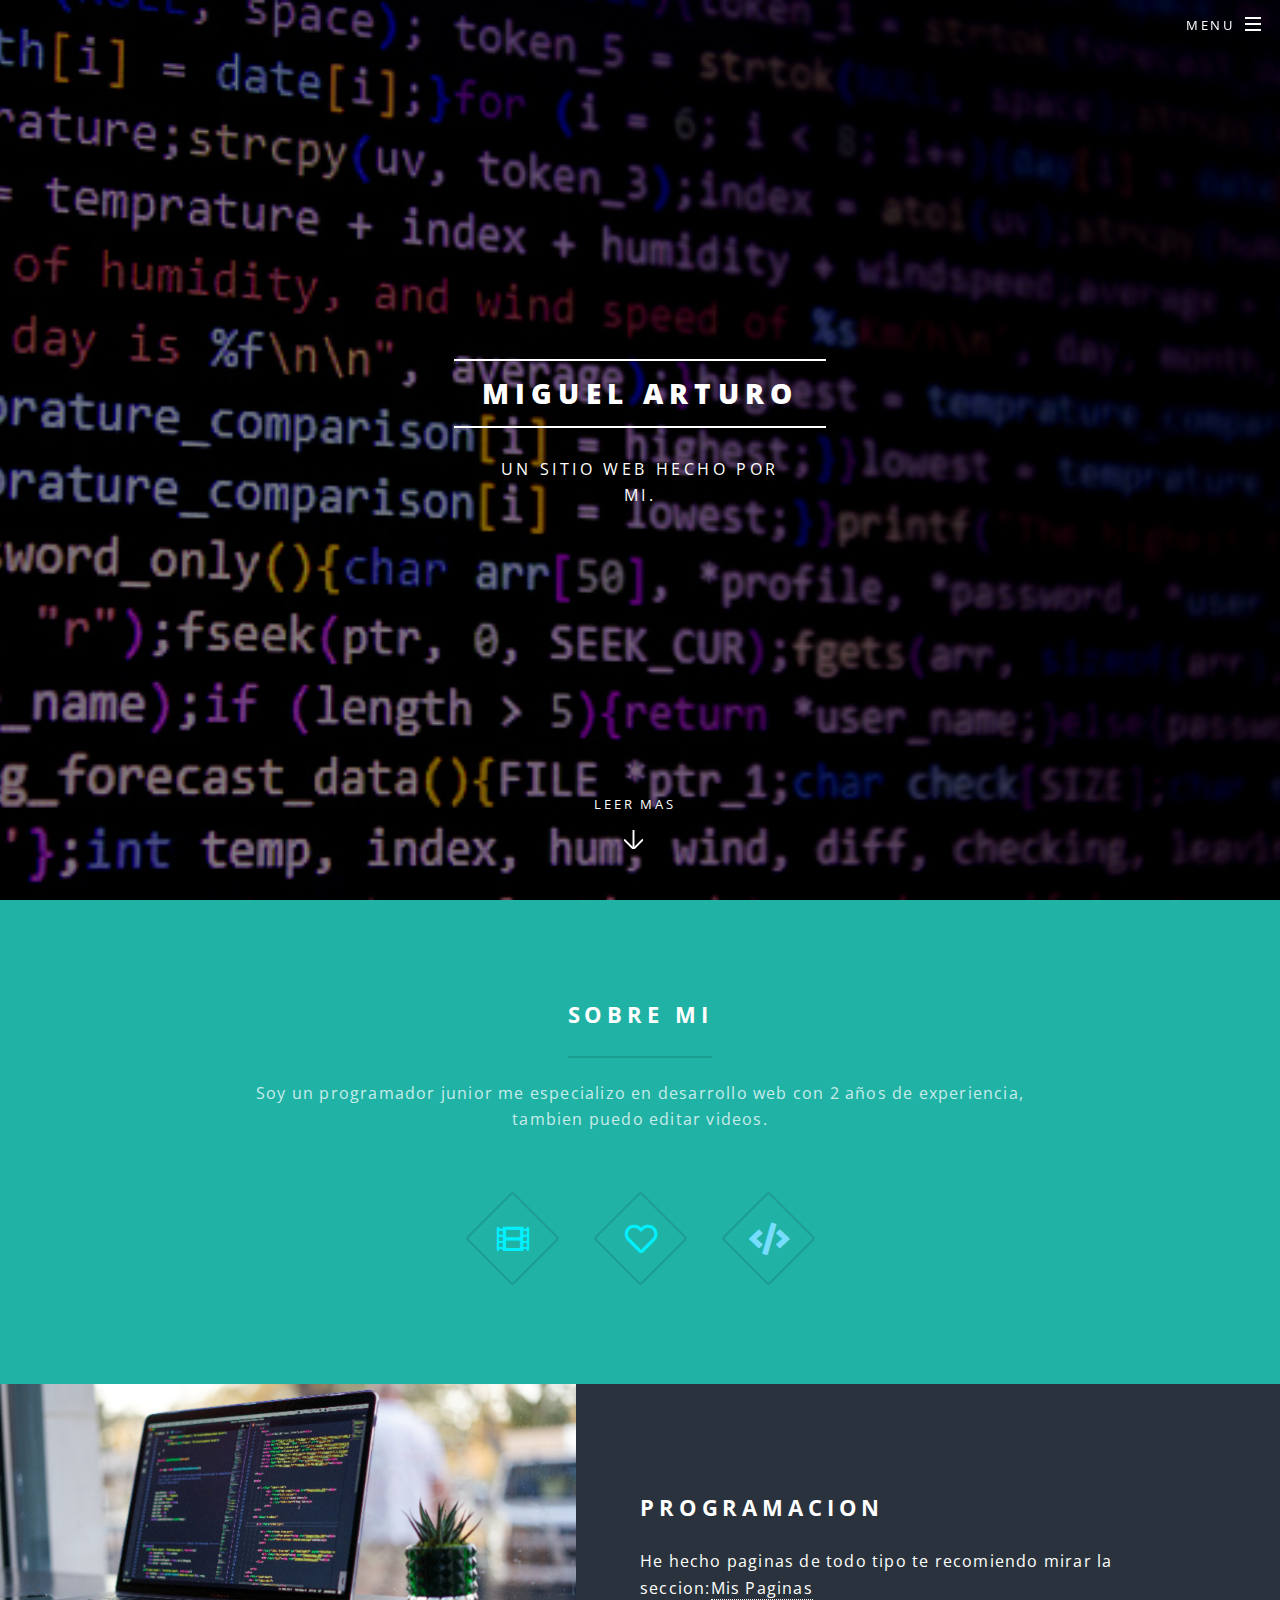
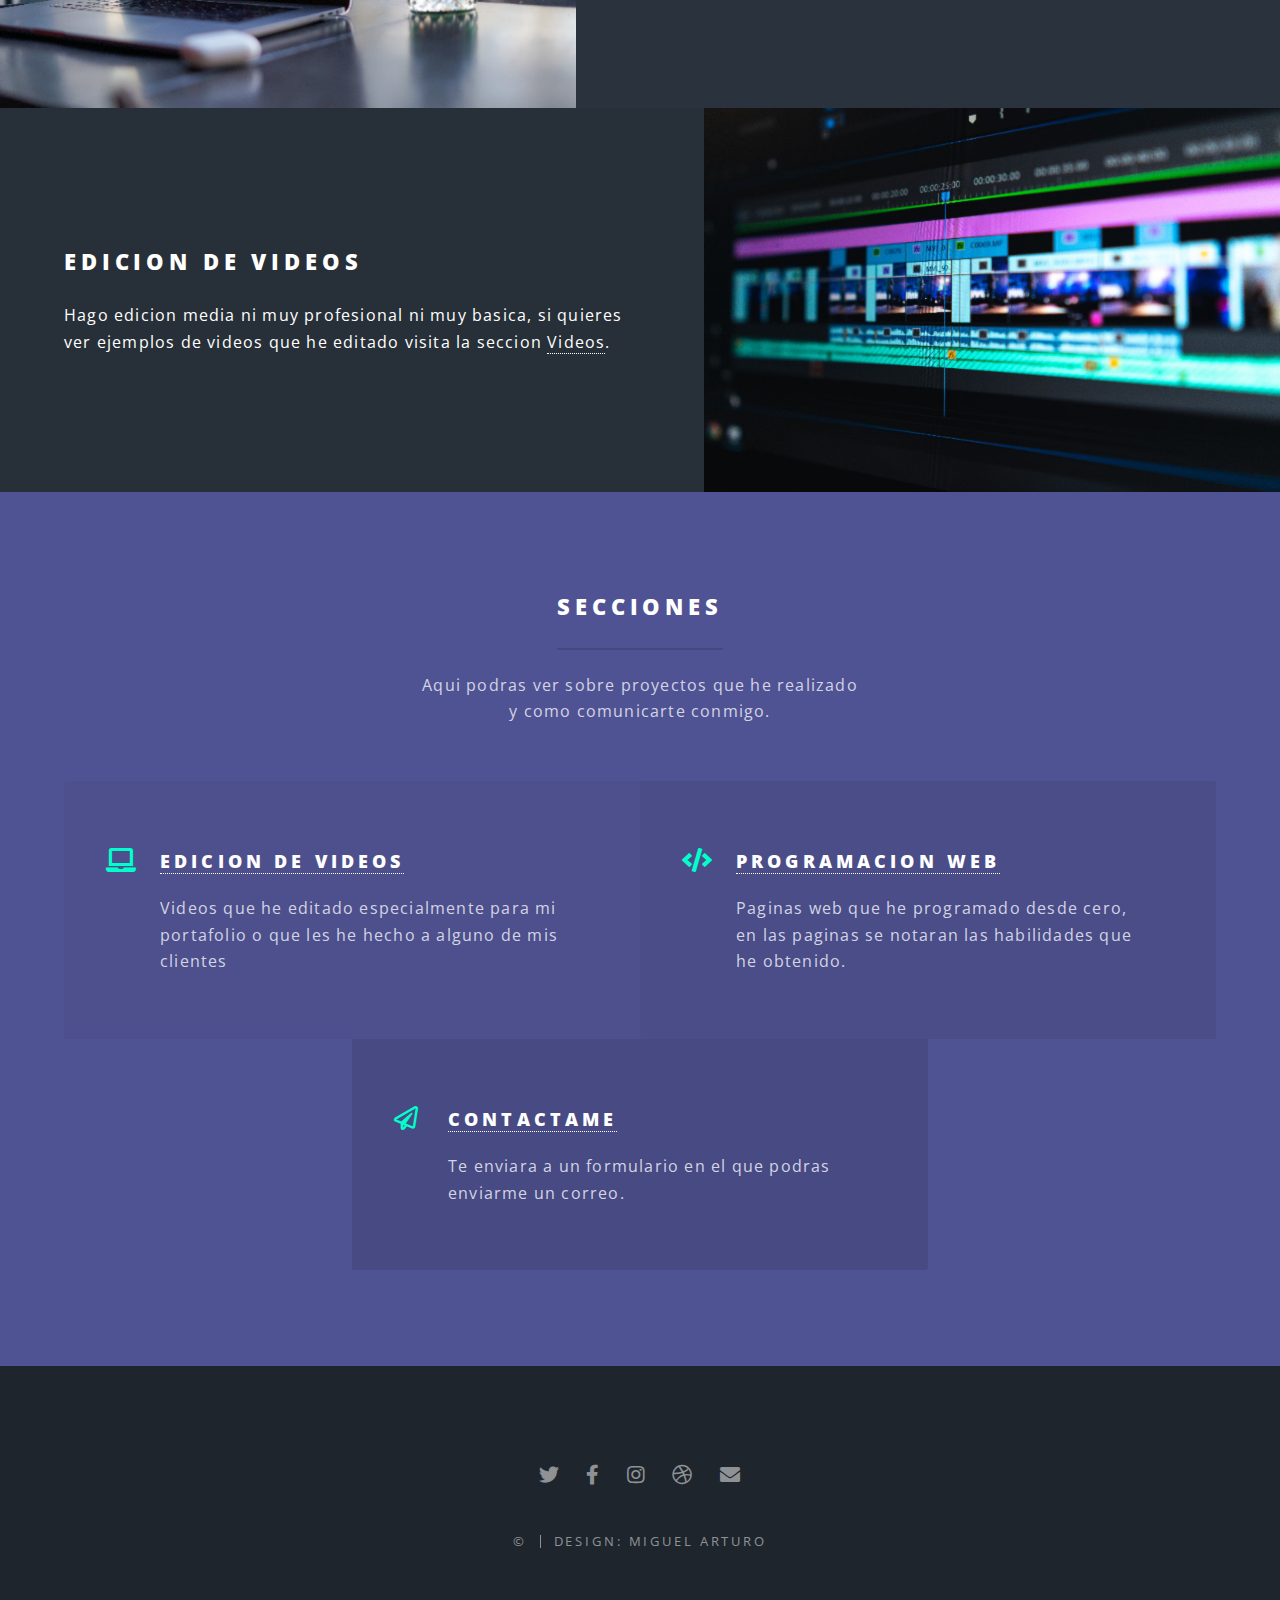
==== commit 9db4bcdf: "Initial commit" ====
--- a/index.html
+++ b/index.html
@@ -15,7 +15,7 @@
 
 				<!-- Header -->
 					<header id="header" class="alt">
-						<h1><a href="index.html">Miguel Arturo</a></h1>
+						<h1><a href="index.html">Portafolio</a></h1>
 						<nav id="nav">
 							<ul>
 								<li class="special">
@@ -23,8 +23,11 @@
 									<div id="menu">
 										<ul>
 											<li><a href="index.html">Home</a></li>
-											<li><a href="generic.html">Generic</a></li>
-											<li><a href="elements.html">Elements</a></li>
+											<li><a href="Mispaginas.html">Mis paginas</a></li>
+											<li><a href="videos.html">Videos</a></li>
+											<li><a href="Formulario.html">Contactame</a></li>
+
+
 										</ul>
 									</div>
 								</li>
@@ -48,7 +51,7 @@
 						<div class="inner">
 							<header class="major">
 								<h2 class="titulo">Sobre mi</h2>
-								<p>Soy un programador junior con 2 años de experiencia,<br>
+								<p>Soy un programador junior me especializo en desarrollo web con 2 años de experiencia,<br>
 								tambien puedo editar videos.</p>
 							</header>
 							<ul class="icons major">
@@ -73,62 +76,32 @@
 								<p>Hago edicion media ni muy profesional ni muy basica, si quieres ver ejemplos de videos que he editado visita la seccion <a href="#">Videos</a>.</p>
 							</div>
 						</section>
-						<section class="spotlight">
-							<div class="image"><img src="images/pic03.jpg" alt="" /></div><div class="content">
-								<h2>Augue eleifend aliquet<br />
-								sed condimentum</h2>
-								<p>Aliquam ut ex ut augue consectetur interdum. Donec hendrerit imperdiet. Mauris eleifend fringilla nullam aenean mi ligula.</p>
-							</div>
-						</section>
 					</section>
 
 				<!-- Three -->
 					<section id="three" class="wrapper style3 special">
 						<div class="inner">
 							<header class="major">
-								<h2>Accumsan mus tortor nunc aliquet</h2>
-								<p>Aliquam ut ex ut augue consectetur interdum. Donec amet imperdiet eleifend<br />
-								fringilla tincidunt. Nullam dui leo Aenean mi ligula, rhoncus ullamcorper.</p>
+								<h2>Secciones</h2>
+								<p>Aqui podras ver sobre proyectos que he realizado<br/>y como comunicarte conmigo.
+								</p>
 							</header>
 							<ul class="features">
+								<li class="icon solid fa-laptop">
+									<h3><a href="videos.html">Edicion de Videos</a></h3>
+									<p>Videos que he editado especialmente para mi portafolio o que les he hecho a alguno de mis clientes</p>
+								</li>
+
+								<li class="icon solid fa-code">
+									<h3><a href="Mispaginas.html">Programacion Web</a></h3>
+									<p>Paginas web que he programado desde cero, en las paginas se notaran las habilidades que he obtenido.</p>
+								</li>
+
+		
 								<li class="icon fa-paper-plane">
-									<h3>Arcu accumsan</h3>
-									<p>Augue consectetur sed interdum imperdiet et ipsum. Mauris lorem tincidunt nullam amet leo Aenean ligula consequat consequat.</p>
+									<h3><a href="Formulario.html">Contactame</a></h3>
+									<p>Te enviara a un formulario en el que podras enviarme un correo.</p>
 								</li>
-								<li class="icon solid fa-laptop">
-									<h3>Ac Augue Eget</h3>
-									<p>Augue consectetur sed interdum imperdiet et ipsum. Mauris lorem tincidunt nullam amet leo Aenean ligula consequat consequat.</p>
-								</li>
-								<li class="icon solid fa-code">
-									<h3>Mus Scelerisque</h3>
-									<p>Augue consectetur sed interdum imperdiet et ipsum. Mauris lorem tincidunt nullam amet leo Aenean ligula consequat consequat.</p>
-								</li>
-								<li class="icon solid fa-headphones-alt">
-									<h3>Mauris Imperdiet</h3>
-									<p>Augue consectetur sed interdum imperdiet et ipsum. Mauris lorem tincidunt nullam amet leo Aenean ligula consequat consequat.</p>
-								</li>
-								<li class="icon fa-heart">
-									<h3>Aenean Primis</h3>
-									<p>Augue consectetur sed interdum imperdiet et ipsum. Mauris lorem tincidunt nullam amet leo Aenean ligula consequat consequat.</p>
-								</li>
-								<li class="icon fa-flag">
-									<h3>Tortor Ut</h3>
-									<p>Augue consectetur sed interdum imperdiet et ipsum. Mauris lorem tincidunt nullam amet leo Aenean ligula consequat consequat.</p>
-								</li>
-							</ul>
-						</div>
-					</section>
-
-				<!-- CTA -->
-					<section id="cta" class="wrapper style4">
-						<div class="inner">
-							<header>
-								<h2>Arcue ut vel commodo</h2>
-								<p>Aliquam ut ex ut augue consectetur interdum endrerit imperdiet amet eleifend fringilla.</p>
-							</header>
-							<ul class="actions stacked">
-								<li><a href="#" class="button fit primary">Activate</a></li>
-								<li><a href="#" class="button fit">Learn More</a></li>
 							</ul>
 						</div>
 					</section>
@@ -143,7 +116,7 @@
 							<li><a href="#" class="icon solid fa-envelope"><span class="label">Email</span></a></li>
 						</ul>
 						<ul class="copyright">
-							<li>&copy; Untitled</li><li>Design: <a href="http://html5up.net">HTML5 UP</a></li>
+							<li>&copy; </li><li>Design: Miguel Arturo</a></li>
 						</ul>
 					</footer>
 
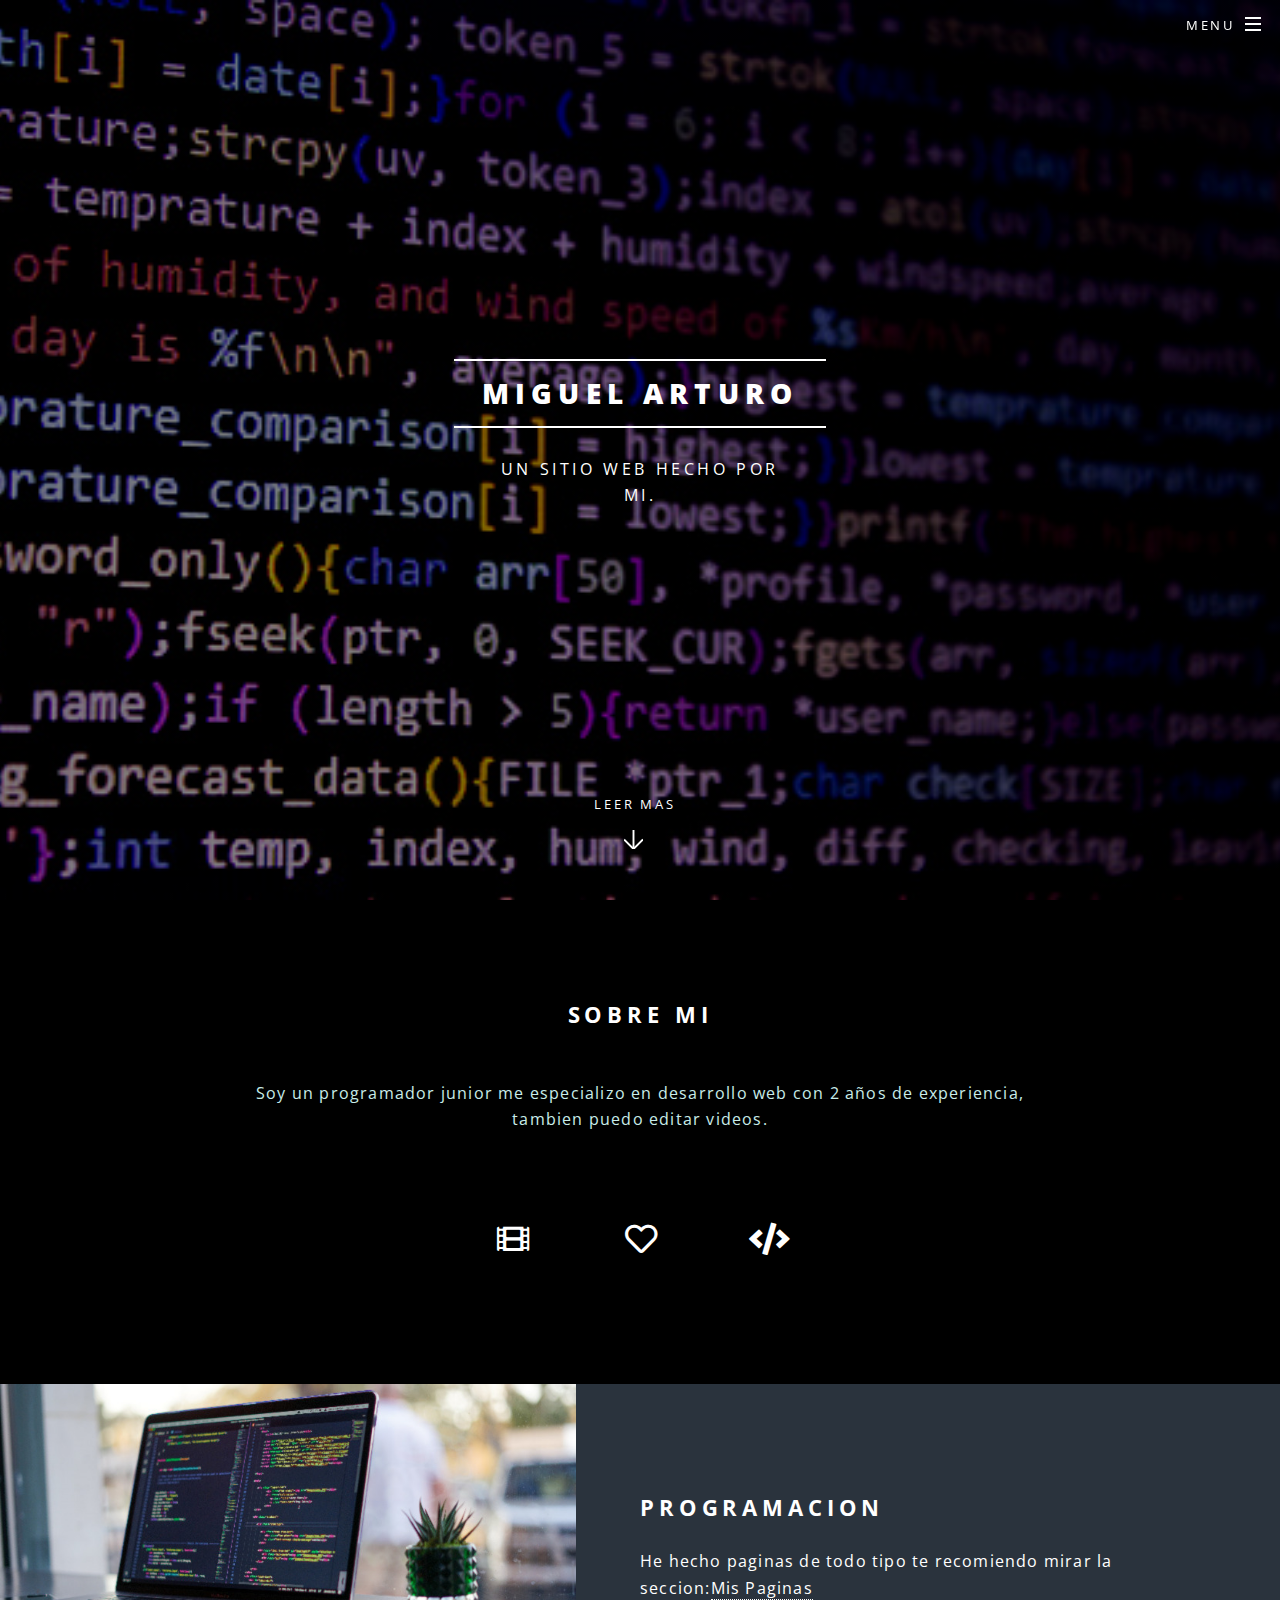
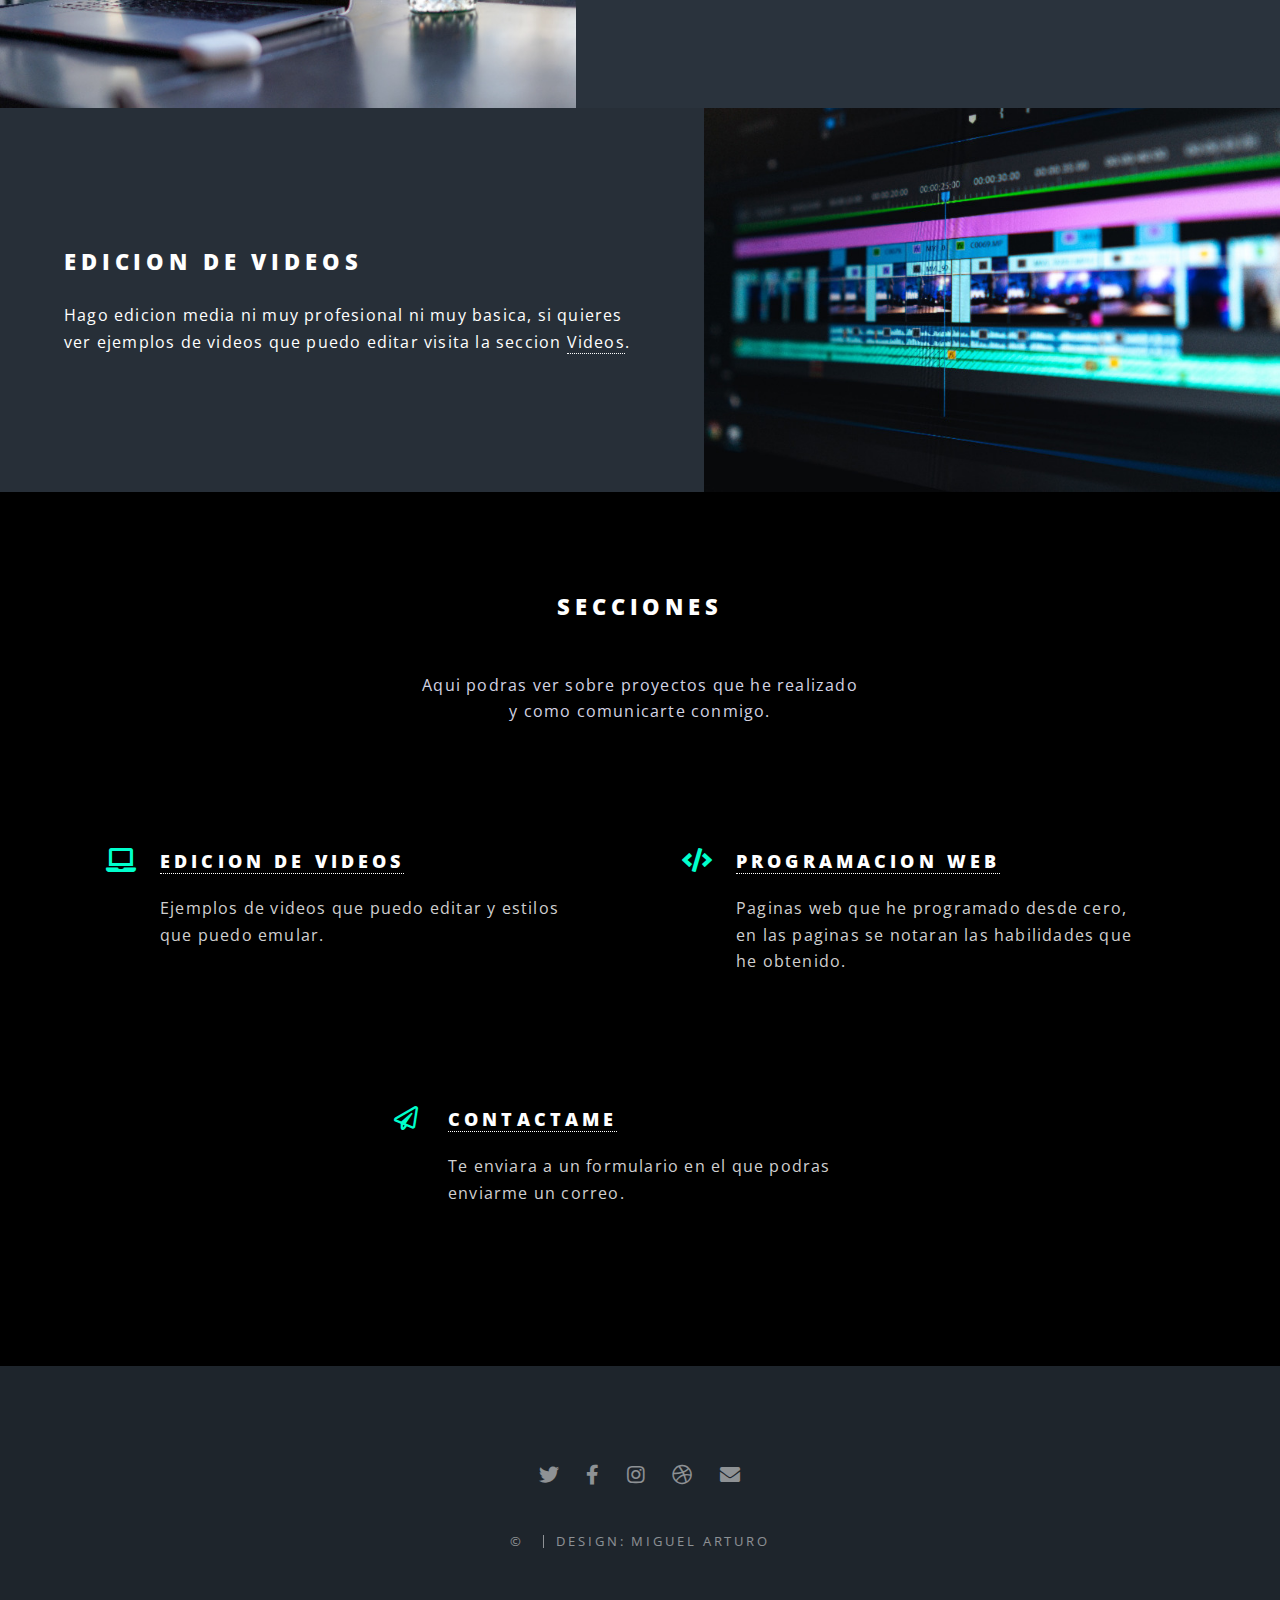
==== commit b53d6ebd: "Initial commit" ====
--- a/index.html
+++ b/index.html
@@ -1,135 +1,127 @@
-<!DOCTYPE HTML>
+<!DOCTYPE html>
+<html>
+  <head>
+    <meta http-equiv="content-type" content="text/html; charset=utf-8">
+    <meta name="viewport" content="width=device-width, initial-scale=1, user-scalable=no">
+    <link rel="stylesheet" href="assets/css/main.css">
+    <link rel="stylesheet" href="https://pro.fontawesome.com/releases/v5.15.3/css/all.css"
 
-	<head>
-		<title>Portafolio</title>
-		<meta charset="utf-8" />
-		<meta name="viewport" content="width=device-width, initial-scale=1, user-scalable=no" />
-		<link rel="stylesheet" href="assets/css/main.css" />
-		<link rel="stylesheet" href="https://pro.fontawesome.com/releases/v5.15.3/css/all.css" integrity="sha384-sOMrPbyyaO87B+t+Yk/8TzTcb0nyTgMKp0ObmGBkaEiWYSsFJyI1sGQ2SXNYTzTf" crossorigin="anonymous">
-		<noscript><link rel="stylesheet" href="assets/css/noscript.css" /></noscript>
-	</head>
-	<body class="landing is-preload">
+      integrity="sha384-sOMrPbyyaO87B+t+Yk/8TzTcb0nyTgMKp0ObmGBkaEiWYSsFJyI1sGQ2SXNYTzTf"
 
-		<!-- Page Wrapper -->
-			<div id="page-wrapper">
-
-				<!-- Header -->
-					<header id="header" class="alt">
-						<h1><a href="index.html">Portafolio</a></h1>
-						<nav id="nav">
-							<ul>
-								<li class="special">
-									<a href="#menu" class="menuToggle"><span>Menu</span></a>
-									<div id="menu">
-										<ul>
-											<li><a href="index.html">Home</a></li>
-											<li><a href="Mispaginas.html">Mis paginas</a></li>
-											<li><a href="videos.html">Videos</a></li>
-											<li><a href="Formulario.html">Contactame</a></li>
-
-
-										</ul>
-									</div>
-								</li>
-							</ul>
-						</nav>
-					</header>
-
-				<!-- Banner -->
-					<section id="banner">
-						<div class="inner">
-							<h2>Miguel Arturo</h2>
-							<p>Un sitio web hecho por<br/>
-							<stroke>mi</stroke>.</p>
-							
-						</div>
-						<a href="#one" class="more scrolly">Leer Mas</a>
-					</section>
-
-				<!-- One -->
-					<section id="one" class="wrapper style1 special">
-						<div class="inner">
-							<header class="major">
-								<h2 class="titulo">Sobre mi</h2>
-								<p>Soy un programador junior me especializo en desarrollo web con 2 años de experiencia,<br>
-								tambien puedo editar videos.</p>
-							</header>
-							<ul class="icons major">
-    							<li><span class="icon solid fa-film fa-beat major style2"><span class="label">Lorem</span></span></li>
-    							<li><span class="icon fa-heart major style2"><span class="label">Ipsum</span></span></li>
-    							<li><span class="icon solid fa-code major style3"><span class="label">Dolor</span></span></li></ul>
-
-						</div>
-					</section>
-
-				<!-- Two -->
-					<section id="two" class="wrapper alt style2">
-						<section class="spotlight">
-							<div class="image"><img src="images/pic01.jpg" alt="" /></div><div class="content">
-								<h2 class="titulo">Programacion</h2>
-								<p>He hecho paginas de todo tipo te recomiendo mirar la seccion:<a href="#">Mis Paginas</a></p>
-							</div>
-						</section>
-						<section class="spotlight">
-							<div class="image"><img src="images/pic02.jpg" alt="" /></div><div class="content">
-								<h2>Edicion de videos</h2>
-								<p>Hago edicion media ni muy profesional ni muy basica, si quieres ver ejemplos de videos que he editado visita la seccion <a href="#">Videos</a>.</p>
-							</div>
-						</section>
-					</section>
-
-				<!-- Three -->
-					<section id="three" class="wrapper style3 special">
-						<div class="inner">
-							<header class="major">
-								<h2>Secciones</h2>
-								<p>Aqui podras ver sobre proyectos que he realizado<br/>y como comunicarte conmigo.
-								</p>
-							</header>
-							<ul class="features">
-								<li class="icon solid fa-laptop">
-									<h3><a href="videos.html">Edicion de Videos</a></h3>
-									<p>Videos que he editado especialmente para mi portafolio o que les he hecho a alguno de mis clientes</p>
-								</li>
-
-								<li class="icon solid fa-code">
-									<h3><a href="Mispaginas.html">Programacion Web</a></h3>
-									<p>Paginas web que he programado desde cero, en las paginas se notaran las habilidades que he obtenido.</p>
-								</li>
-
-		
-								<li class="icon fa-paper-plane">
-									<h3><a href="Formulario.html">Contactame</a></h3>
-									<p>Te enviara a un formulario en el que podras enviarme un correo.</p>
-								</li>
-							</ul>
-						</div>
-					</section>
-
-				<!-- Footer -->
-					<footer id="footer">
-						<ul class="icons">
-							<li><a href="#" class="icon brands fa-twitter"><span class="label">Twitter</span></a></li>
-							<li><a href="#" class="icon brands fa-facebook-f"><span class="label">Facebook</span></a></li>
-							<li><a href="#" class="icon brands fa-instagram"><span class="label">Instagram</span></a></li>
-							<li><a href="#" class="icon brands fa-dribbble"><span class="label">Dribbble</span></a></li>
-							<li><a href="#" class="icon solid fa-envelope"><span class="label">Email</span></a></li>
-						</ul>
-						<ul class="copyright">
-							<li>&copy; </li><li>Design: Miguel Arturo</a></li>
-						</ul>
-					</footer>
-
-			</div>
-
-		<!-- Scripts -->
-			<script src="assets/js/jquery.min.js"></script>
-			<script src="assets/js/jquery.scrollex.min.js"></script>
-			<script src="assets/js/jquery.scrolly.min.js"></script>
-			<script src="assets/js/browser.min.js"></script>
-			<script src="assets/js/breakpoints.min.js"></script>
-			<script src="assets/js/util.js"></script>
-			<script src="assets/js/main.js"></script>
-
-	</body>
-</html>+      crossorigin="anonymous">
+    <noscript><link rel="stylesheet" href="assets/css/noscript.css"></noscript>
+  </head>
+  <body class="landing is-preload">
+    <!-- Page Wrapper -->
+    <div id="page-wrapper">
+      <!-- Header -->
+      <header id="header" class="alt">
+        <h1><a href="index.html">Portafolio</a></h1>
+        <nav id="nav">
+          <ul>
+            <li class="special"> <a href="#menu" class="menuToggle"><span>Menu</span></a>
+              <div id="menu">
+                <ul>
+                  <li><a href="index.html">Home</a></li>
+                  <li><a href="Mispaginas.html">Mis paginas</a></li>
+                  <li><a href="videos.html">Videos</a></li>
+                  <li><a href="Formulario.html">Contactame</a></li>
+                </ul>
+              </div>
+            </li>
+          </ul>
+        </nav>
+      </header>
+      <!-- Banner -->
+      <section id="banner">
+        <div class="inner">
+          <h2>Miguel Arturo</h2>
+          <p>Un sitio web hecho por<br>
+            <stroke>mi</stroke>.</p>
+        </div>
+        <a href="#one" class="more scrolly">Leer Mas</a> </section>
+      <!-- One -->
+      <section id="one" class="wrapper style1 special">
+        <div class="inner">
+          <header class="major">
+            <h2 class="titulo">Sobre mi</h2>
+            <p>Soy un programador junior me especializo en desarrollo web con 2
+              años de experiencia,<br>
+              tambien puedo editar videos.</p>
+          </header>
+          <ul class="icons major">
+            <li><span class="icon solid fa-film fa-beat major style1"><span class="label">Lorem</span></span></li>
+            <li><span class="icon fa-heart major style2"><span class="label">Ipsum</span></span></li>
+            <li><span class="icon solid fa-code major style3"><span class="label">Dolor</span></span></li>
+          </ul>
+        </div>
+      </section>
+      <!-- Two -->
+      <section id="two" class="wrapper alt style2">
+        <section class="spotlight">
+          <div class="image"><img src="images/pic01.jpg" alt=""></div>
+          <div class="content">
+            <h2 class="titulo">Programacion</h2>
+            <p>He hecho paginas de todo tipo te recomiendo mirar la seccion:<a href="#">Mis
+                Paginas</a></p>
+          </div>
+        </section>
+        <section class="spotlight">
+          <div class="image"><img src="images/pic02.jpg" alt=""></div>
+          <div class="content">
+            <h2>Edicion de videos</h2>
+            <p>Hago edicion media ni muy profesional ni muy basica, si quieres
+              ver ejemplos de videos que puedo editar visita la seccion <a href="#">Videos</a>.</p>
+          </div>
+        </section>
+      </section>
+      <!-- Three -->
+      <section id="three" class="wrapper style3 special">
+        <div class="inner">
+          <header class="major">
+            <h2>Secciones</h2>
+            <p>Aqui podras ver sobre proyectos que he realizado<br>
+              y como comunicarte conmigo. </p>
+          </header>
+          <ul class="features">
+            <li class="icon solid fa-laptop">
+              <h3><a href="videos.html">Edicion de Videos</a></h3>
+              <p>Ejemplos de videos que puedo editar y estilos que puedo emular.</p>
+            </li>
+            <li class="icon solid fa-code">
+              <h3><a href="Mispaginas.html">Programacion Web</a></h3>
+              <p>Paginas web que he programado desde cero, en las paginas se
+                notaran las habilidades que he obtenido.</p>
+            </li>
+            <li class="icon fa-paper-plane">
+              <h3><a href="Formulario.html">Contactame</a></h3>
+              <p>Te enviara a un formulario en el que podras enviarme un correo.</p>
+            </li>
+          </ul>
+        </div>
+      </section>
+      <!-- Footer -->
+      <footer id="footer">
+        <ul class="icons">
+          <li><a href="#" class="icon brands fa-twitter"><span class="label">Twitter</span></a></li>
+          <li><a href="#" class="icon brands fa-facebook-f"><span class="label">Facebook</span></a></li>
+          <li><a href="#" class="icon brands fa-instagram"><span class="label">Instagram</span></a></li>
+          <li><a href="#" class="icon brands fa-dribbble"><span class="label">Dribbble</span></a></li>
+          <li><a href="#" class="icon solid fa-envelope"><span class="label">Email</span></a></li>
+        </ul>
+        <ul class="copyright">
+          <li>© </li>
+          <li>Design: Miguel Arturo</li>
+        </ul>
+      </footer>
+    </div>
+    <!-- Scripts -->
+    <script src="assets/js/jquery.min.js"></script>
+    <script src="assets/js/jquery.scrollex.min.js"></script>
+    <script src="assets/js/jquery.scrolly.min.js"></script>
+    <script src="assets/js/browser.min.js"></script>
+    <script src="assets/js/breakpoints.min.js"></script>
+    <script src="assets/js/util.js"></script>
+    <script src="assets/js/main.js"></script>
+  </body>
+</html>
--- a/assets/css/main.css
+++ b/assets/css/main.css
@@ -2077,15 +2077,15 @@
 			}
 
 		.icon.style1 {
-			color: #00ffcc;
+			color: #FFFF;
 		}
 
 		.icon.style2 {
-			color: #00f0ff;
+			color: #FFFF;
 		}
 
 		.icon.style3 {
-			color: #76ddff;
+			color: #FFFF;
 		}
 
 /* Image */
@@ -2816,8 +2816,8 @@
 		}
 
 		.wrapper.style1 {
-			background-color: #21b2a6;
-			color: #c8ece9;
+			background-color: #000000;
+			color: #000000;
 		}
 
 			.wrapper.style1 strong, .wrapper.style1 b {
@@ -2979,8 +2979,8 @@
 		}
 
 		.wrapper.style3 {
-			background-color: #505393;
-			color: #d3d4e4;
+			background-color: #000000	;
+			color: #D0D0D0;
 		}
 
 			.wrapper.style3 strong, .wrapper.style3 b {
@@ -3588,10 +3588,10 @@
 			-webkit-transform: scale(1);
 			-ms-transform: scale(1);
 			transform: scale(1);
-			-moz-transition: -moz-transform 0.5s ease, opacity 0.5s ease;
-			-webkit-transition: -webkit-transform 0.5s ease, opacity 0.5s ease;
-			-ms-transition: -ms-transform 0.5s ease, opacity 0.5s ease;
-			transition: transform 0.5s ease, opacity 0.5s ease;
+			-moz-transition: -moz-transform 0.1s ease, opacity 0.1s ease;
+			-webkit-transition: -webkit-transform 0.1s ease, opacity 0.1s ease;
+			-ms-transition: -ms-transform 0.1s ease, opacity 0.1s ease;
+			transition: transform 0.1s ease, opacity 0.1s ease;
 			display: inline-block;
 			font-size: 1.75em;
 			opacity: 1;
@@ -3601,14 +3601,14 @@
 		}
 
 			#banner h2:before, #banner h2:after {
-				-moz-transition: width 0.85s ease;
-				-webkit-transition: width 0.85s ease;
-				-ms-transition: width 0.85s ease;
-				transition: width 0.85s ease;
-				-moz-transition-delay: 0.25s;
-				-webkit-transition-delay: 0.25s;
-				-ms-transition-delay: 0.25s;
-				transition-delay: 0.25s;
+				-moz-transition: width 0.80s ease;
+				-webkit-transition: width 0.80s ease;
+				-ms-transition: width 0.80s ease;
+				transition: width 0.80s ease;
+				-moz-transition-delay: 0.20s;
+				-webkit-transition-delay: 0.20s;
+				-ms-transition-delay: 0.20s;
+				transition-delay: 0.20s;
 				background: #fff;
 				content: '';
 				display: block;
@@ -3684,14 +3684,14 @@
 
 		#banner:after {
 			pointer-events: none;
-			-moz-transition: opacity 3s ease-in-out;
-			-webkit-transition: opacity 3s ease-in-out;
-			-ms-transition: opacity 3s ease-in-out;
-			transition: opacity 3s ease-in-out;
-			-moz-transition-delay: 1.25s;
-			-webkit-transition-delay: 1.25s;
-			-ms-transition-delay: 1.25s;
-			transition-delay: 1.25s;
+			-moz-transition: opacity 1s ease-in-out;
+			-webkit-transition: opacity 1s ease-in-out;
+			-ms-transition: opacity 1s ease-in-out;
+			transition: opacity 1s ease-in-out;
+			-moz-transition-delay: 1.21s;
+			-webkit-transition-delay: 1.21s;
+			-ms-transition-delay: 1.21s;
+			transition-delay: 1.21s;
 			content: '';
 			background: #2e3842;
 			display: block;
